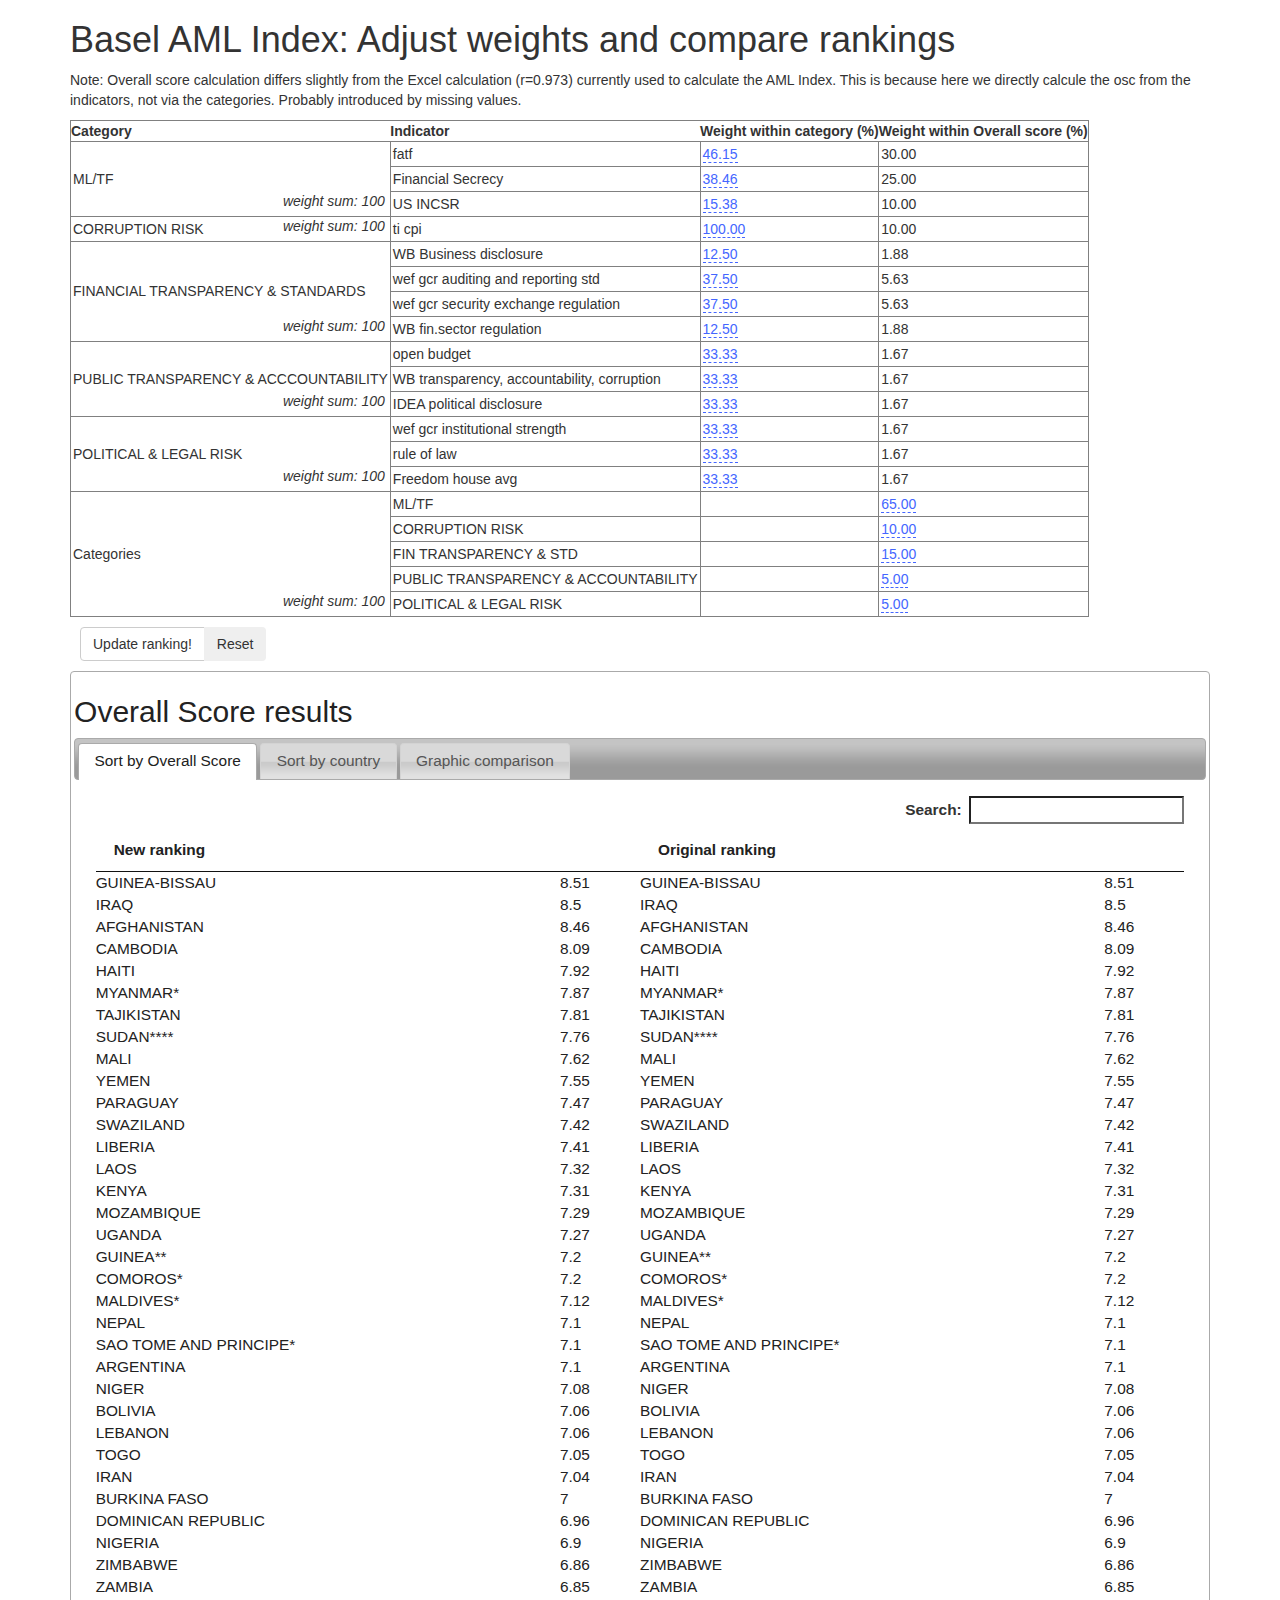
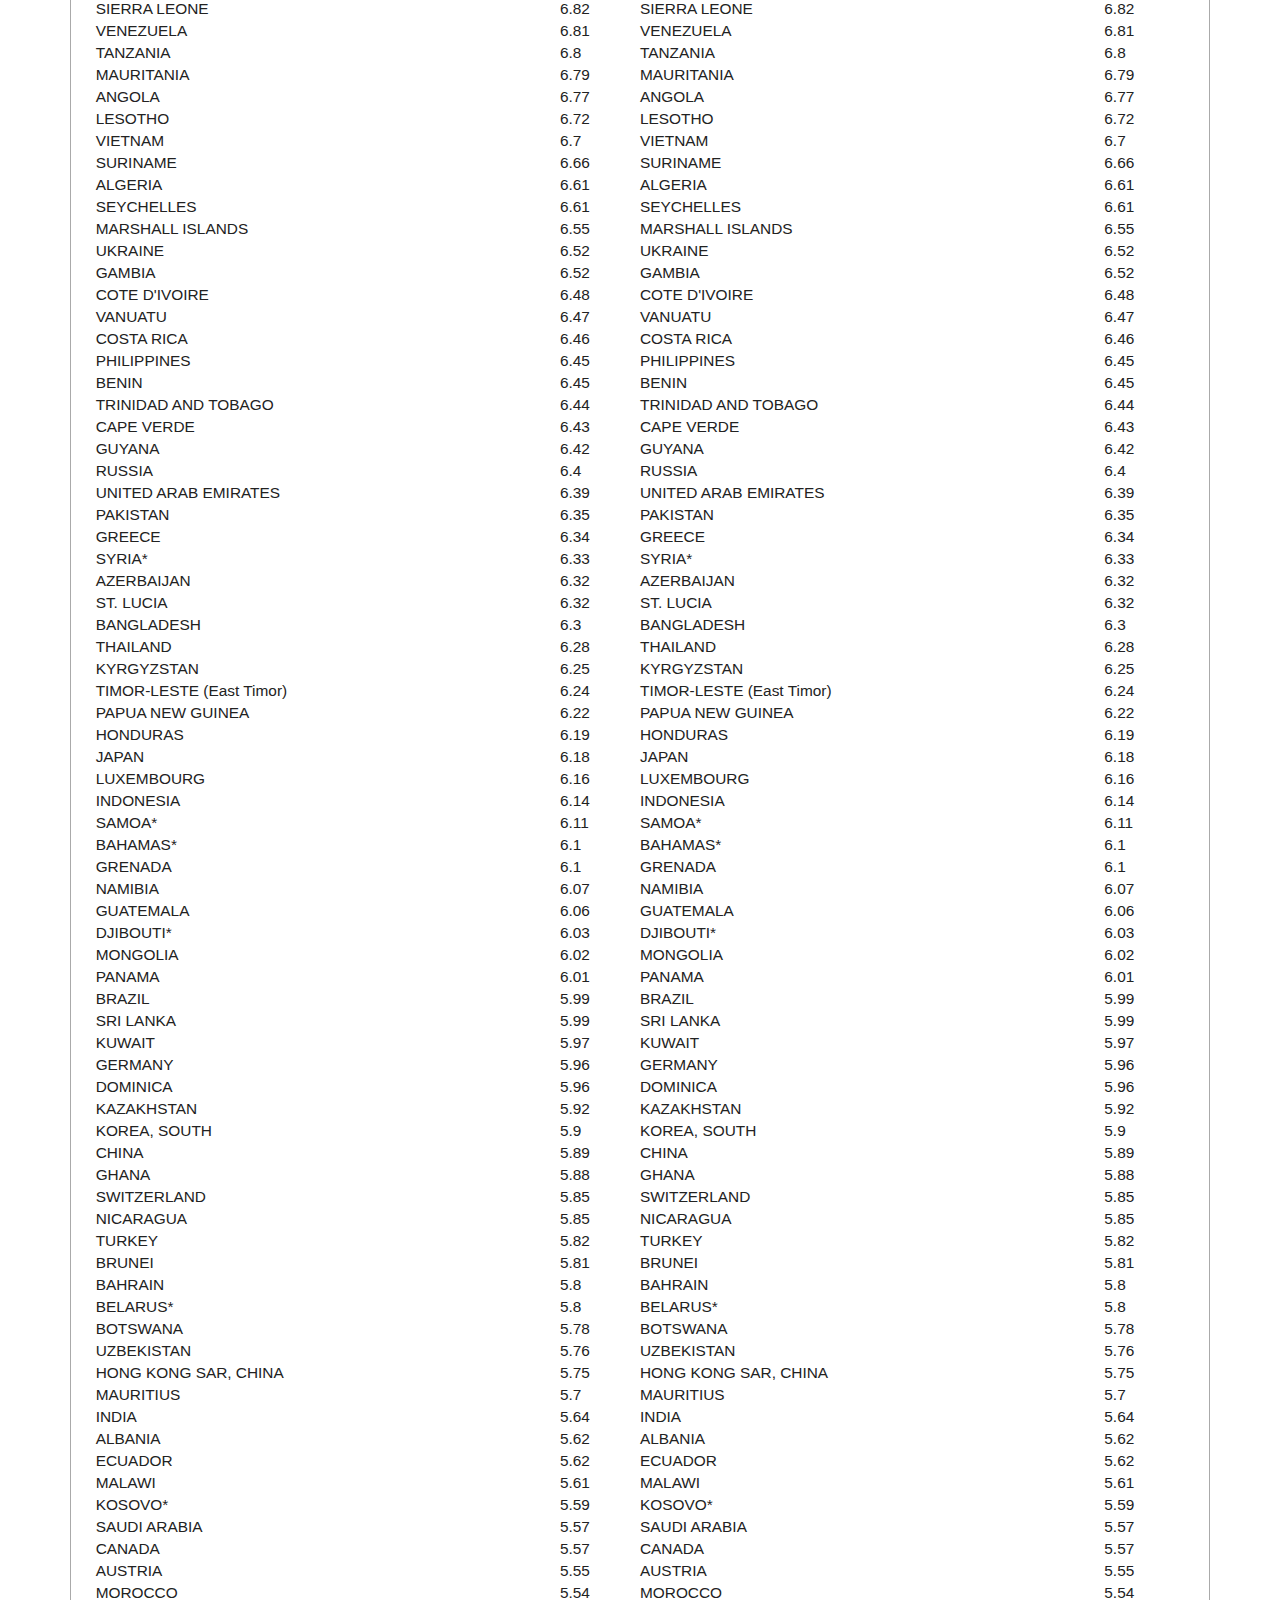
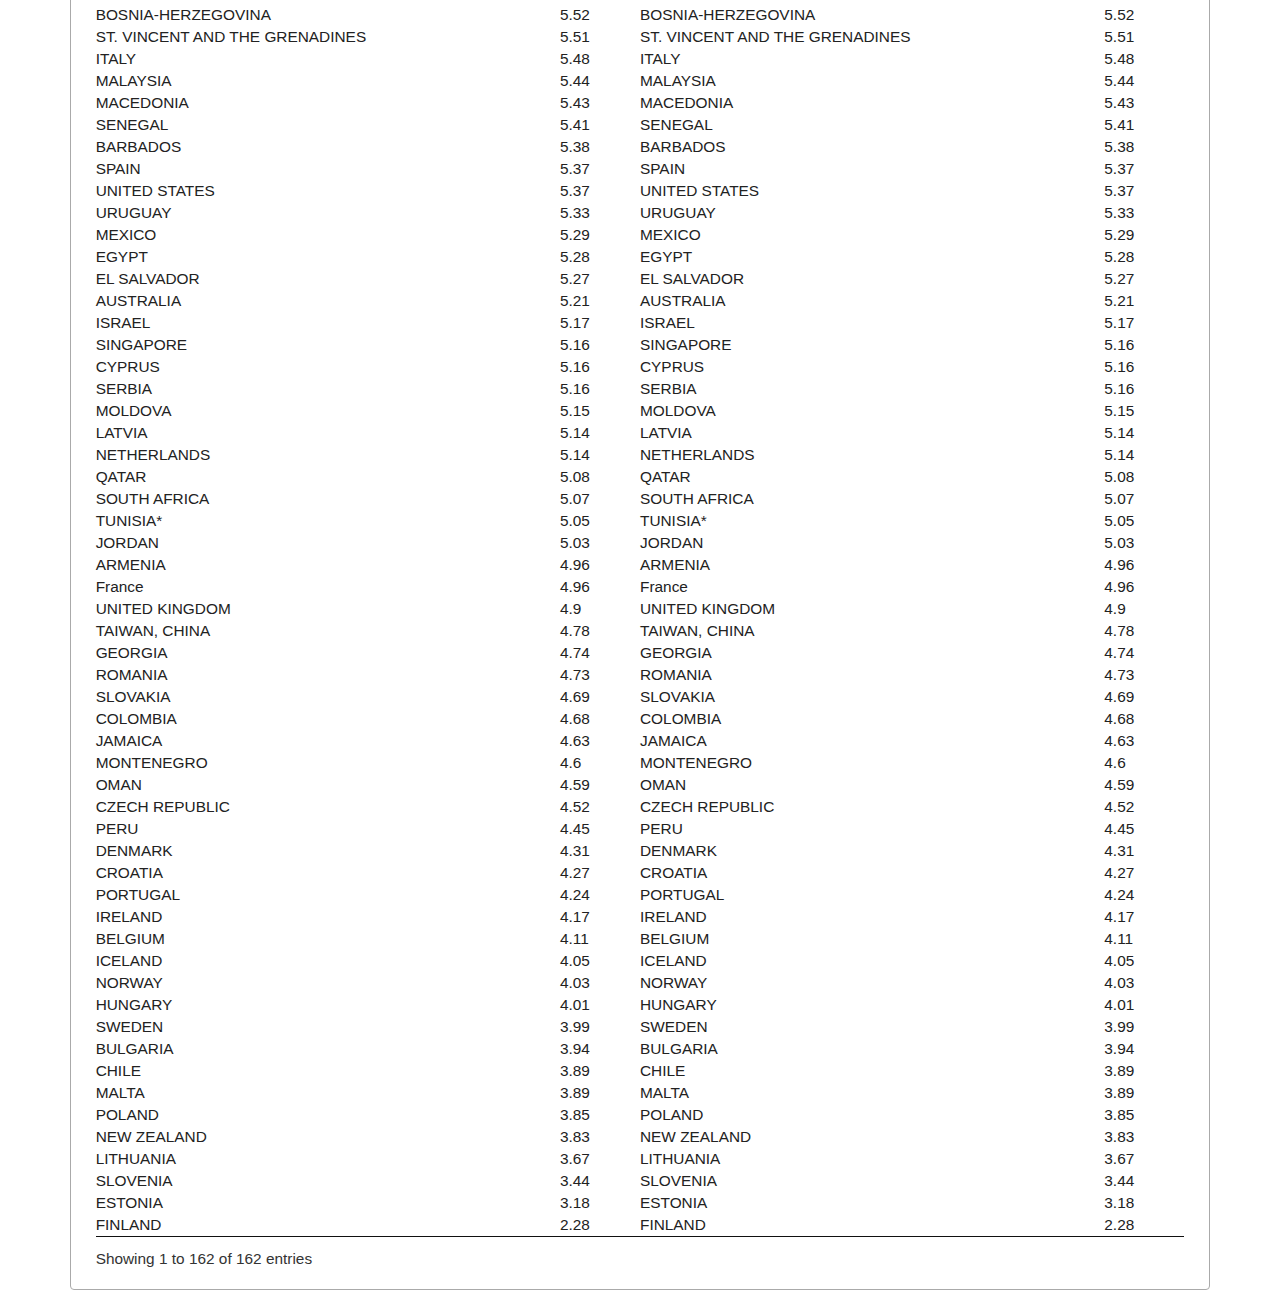
==== index.html @ 80d965f2 "weights sum is displayed for each categories and cat-total when moving weights" ====
<!DOCTYPE html>
<html lang="en">
<head>
  <meta charset="utf-8">
  <meta name="viewport" content="width=device-width, initial-scale=1">
  <title>D3 Test</title>

  <script type="text/javascript" src="bower_components/jquery/dist/jquery.js"></script>
  <script type="text/javascript" src="bower_components/jquery-ui/ui/jquery-ui.js"></script>
  <script type="text/javascript" src="bower_components/d3/d3.js"></script>
  <script type="text/javascript" src="bower_components/datatables/media/js/jquery.dataTables.js"></script>
  <script type="text/javascript" src="lib/mootools.js"></script>
  <script type="text/javascript" src="lib/BVTouchable.js"></script>
  <script type="text/javascript" src="lib/Tangle.js"></script>
  <script type="text/javascript" src="lib/TangleKit.js"></script>
  <script type="text/javascript" src="lib/sprintf.js"></script>
  <script type="text/javascript" src="data/aml-public.js"></script>
  <script type="text/javascript" src="weights.js"></script>

  <link type="text/css" href="bower_components/jquery-ui/themes/smoothness/jquery-ui.css" rel="stylesheet">
  <link type="text/css" href="bower_components/bootstrap/dist/css/bootstrap.css" rel="stylesheet">
  <link type="text/css" href="bower_components/datatables/media/css/jquery.dataTables.css" rel="stylesheet">
  <link type="text/css" href="css/TangleKit.css" rel="stylesheet">
  <link type="text/css" href="css/weights.css" rel="stylesheet">

</head>
<body>

<div class="container">
<h1>Basel AML Index: Adjust weights and compare rankings</h1>


  <p>Note: Overall score calculation differs slightly from the Excel calculation (r=0.973) currently used to
    calculate the AML Index. This is because here we directly calcule the osc from the indicators, not via
    the categories. Probably introduced by missing values.
  </p>

<table id="weights-ui">
  <tr>
    <th>Category</th>
    <th>Indicator</th>
    <th>Weight within category (%)</th>
    <th>Weight within Overall score (%)</th>
  </tr>
  <tr class="fatf">
    <td rowspan="3">ML/TF
      <span class="cat-weight-sum ML_TF"></span>
    </td>
    <td>fatf</td>
    <td class="cat-weight"><span class="TKAdjustableNumber" data-var="fatf" data-format="%.2f" data-min="0" data-max="100"></span></td>
    <td class="osc-weight"><span data-var="fatf_osc" data-format="%.2f" data-min="0" data-max="100"></span></td>
  </tr>
  <tr class="fin-secrecy">
    <td>Financial Secrecy</td>
    <td class="cat-weight"><span class="TKAdjustableNumber" data-var="fin_secrecy" data-format="%.2f" data-min="0" data-max="100"></span></td>
    <td class="osc-weight"><span data-var="fin_secrecy_osc" data-format="%.2f" data-min="0" data-max="100"></span></td>
  </tr>
  <tr class="us-incsr">
    <td>US INCSR</td>
    <td class="cat-weight"><span class="TKAdjustableNumber" data-var="us_incsr" data-format="%.2f" data-min="0" data-max="100"></span></td>
    <td class="osc-weight"><span data-var="us_incsr_osc" data-format="%.2f" data-min="0" data-max="100"></span></td>
  </tr>
  <tr class="ti-cpi">
    <td>CORRUPTION RISK
      <span class="cat-weight-sum CORRUPTION_RISK"></span>
    </td>
    <td>ti cpi</td>
    <td class="cat-weight"><span class="TKAdjustableNumber" data-var="ti_cpi" data-format="%.2f" data-min="0" data-max="100"></span></td>
    <td class="osc-weight"><span data-var="ti_cpi_osc" data-format="%.2f" data-min="0" data-max="100"></span></td>
  </tr>
  <tr class="business-disclosure">
    <td rowspan="4">FINANCIAL TRANSPARENCY & STANDARDS
      <span class="cat-weight-sum FIN_TRANSPAR_STD"></span>
    </td>
    <td>WB Business disclosure</td>
    <td class="cat-weight"><span class="TKAdjustableNumber" data-var="wb_business_disclosure" data-format="%.2f" data-min="0" data-max="100"></span></td>
    <td class="osc-weight"><span data-var="wb_business_disclosure_osc" data-format="%.2f" data-min="0" data-max="100"></span></td>
  </tr>
  <tr class="wef-gcr-auditing-and-reporting-std">
    <td>wef gcr auditing and reporting std</td>
    <td class="cat-weight"><span class="TKAdjustableNumber" data-var="wef_auditing_and_reporting_std" data-format="%.2f" data-min="0" data-max="100"></span></td>
    <td class="osc-weight"><span data-var="wef_auditing_and_reporting_std_osc" data-format="%.2f" data-min="0" data-max="100"></span></td>
  </tr>
  <tr class="wef-gcr-security-exchange-regul">
    <td>wef gcr security exchange regulation</td>
    <td class="cat-weight"><span class="TKAdjustableNumber" data-var="wef_security_exchange_reg" data-format="%.2f" data-min="0" data-max="100"></span></td>
    <td class="osc-weight"><span data-var="wef_security_exchange_reg_osc" data-format="%.2f" data-min="0" data-max="100"></span></td>
  </tr>
  <tr class="wb-fin-sector-regul">
    <td>WB fin.sector regulation</td>
    <td class="cat-weight"><span class="TKAdjustableNumber" data-var="wb_fin_sector_reg" data-format="%.2f" data-min="0" data-max="100"></span></td>
    <td class="osc-weight"><span data-var="wb_fin_sector_reg_osc" data-format="%.2f" data-min="0" data-max="100"></span></td>
  </tr>
  <tr class="open-budget">
    <td rowspan="3">PUBLIC TRANSPARENCY & ACCCOUNTABILITY
      <span class="cat-weight-sum PUBLIC_TRANSPAR_ACCOUNT"></span>
    </td>
    <td>open budget</td>
    <td class="cat-weight"><span class="TKAdjustableNumber" data-var="open_budget" data-format="%.2f" data-min="0" data-max="100"></span></td>
    <td class="osc-weight"><span data-var="open_budget_osc" data-format="%.2f" data-min="0" data-max="100"></span></td>
  </tr>
  <tr class="wb-transpar-account-corruption">
    <td>WB transparency, accountability, corruption</td>
    <td class="cat-weight"><span class="TKAdjustableNumber" data-var="wb_transpar_account_corruption" data-format="%.2f" data-min="0" data-max="100"></span></td>
    <td class="osc-weight"><span data-var="wb_transpar_account_corruption_osc" data-format="%.2f" data-min="0" data-max="100"></span></td>
  </tr>
  <tr class="idea-political-disclosure">
    <td>IDEA political disclosure</td>
    <td class="cat-weight"><span class="TKAdjustableNumber" data-var="idea_political_disclosure" data-format="%.2f" data-min="0" data-max="100"></span></td>
    <td class="osc-weight"><span data-var="idea_political_disclosure_osc" data-format="%.2f" data-min="0" data-max="100"></span></td>
  </tr>
  <tr class="wef-gcr-instit-strength">
    <td rowspan="3">POLITICAL & LEGAL RISK
      <span class="cat-weight-sum POLITICAL_LEGAL_RISK"></span>
    </td>
    <td>wef gcr institutional strength</td>
    <td class="cat-weight"><span class="TKAdjustableNumber" data-var="wef_instit_strength" data-format="%.2f" data-min="0" data-max="100"></span></td>
    <td class="osc-weight"><span data-var="wef_instit_strength_osc" data-format="%.2f" data-min="0" data-max="100"></span></td>
  </tr>
  <tr class="rule-of-law">
    <td>rule of law</td>
    <td class="cat-weight"><span class="TKAdjustableNumber" data-var="rule_of_law" data-format="%.2f" data-min="0" data-max="100"></span></td>
    <td class="osc-weight"><span data-var="rule_of_law_osc" data-format="%.2f" data-min="0" data-max="100"></span></td>
  </tr>
  <tr class="freedom-house">
    <td>Freedom house avg</td>
    <td class="cat-weight"><span class="TKAdjustableNumber" data-var="freedom_house" data-format="%.2f" data-min="0" data-max="100"></span></td>
    <td class="osc-weight"><span data-var="freedom_house_osc" data-format="%.2f" data-min="0" data-max="100"></span></td>
  </tr>
  <tr class="ml-tf category">
    <td rowspan="5">Categories
      <span class="cat-weight-sum osc"></span>
    </td>
    <td>ML/TF</td>
    <td class="cat-weight"></td>
    <td class="osc-weight"><span class="TKAdjustableNumber" data-var="ML_TF" data-format="%.2f" data-min="0" data-max="100"></span></td>
  </tr>
  <tr class="corruption-risk category">
    <td>CORRUPTION RISK</td>
    <td class="cat-weight"></td>
    <td class="osc-weight"><span class="TKAdjustableNumber" data-var="CORRUPTION_RISK" data-format="%.2f" data-min="0" data-max="100"></span></td>
  </tr>
  <tr class="fin-transpar-std category">
    <td>FIN TRANSPARENCY & STD</td>
    <td class="cat-weight"></td>
    <td class="osc-weight"><span class="TKAdjustableNumber" data-var="FIN_TRANSPAR_STD" data-format="%.2f" data-min="0" data-max="100"></span></td>
  </tr>
  <tr class="public-transpar-account category">
    <td>PUBLIC TRANSPARENCY & ACCOUNTABILITY</td>
    <td class="cat-weight"></td>
    <td class="osc-weight"><span class="TKAdjustableNumber" data-var="PUBLIC_TRANSPAR_ACCOUNT" data-format="%.2f" data-min="0" data-max="100"></span></td>
  </tr>
  <tr class="political-legal-risk category">
    <td>POLITICAL & LEGAL RISK</td>
    <td class="cat-weight"></td>
    <td class="osc-weight"><span class="TKAdjustableNumber" data-var="POLITICAL_LEGAL_RISK" data-format="%.2f" data-min="0" data-max="100"></span></td>
  </tr>
</table>

<div class="btn-group">
  <button type="button" class="btn btn-default" id="update_ranking">Update ranking!</button>
  <button type="button" class="btn" id="reset">Reset</button>
</div>


<div id="display">
  <h2>Overall Score results</h2>
  <ul>
    <li><a href="#ranking_osc">Sort by Overall Score</a></li>
    <li><a href="#ranking_country">Sort by country</a></li>
    <li><a href="#comparison">Graphic comparison</a></li>
  </ul>
  <div id="ranking_osc">
    <table>
      <thead>
      <tr><th>New ranking</th><th></th><th>Original ranking</th><th></th></tr>
      </thead>
      <tbody></tbody>
    </table>
  </div>
  <div id="ranking_country">
    <table>
      <thead>
        <tr><th>New overall scores</th><th></th><th>Original overall scores</th><th></th></tr>
      </thead>
      <tbody></tbody>
    </table>
  </div>
  <div id="comparison">
    <div id="scatter">
    </div>
  </div>
</div>

</div>
</body>
</html>
---- css/TangleKit.css ----
/*
 *  TangleKit.css
 *  Tangle 0.1.0
 *
 *  Created by Bret Victor on 6/10/11.
 *  (c) 2011 Bret Victor.  MIT open-source license.
 *
 */


/* cursor */

.TKCursorDragHorizontal {
	cursor: pointer;
	cursor: move;
	cursor: col-resize;
}


/* TKToggle */

.TKToggle {
	color: #46f;
	border-bottom: 1px dashed #46f;
	cursor: pointer;
}


/* TKAdjustableNumber */

.TKAdjustableNumber {
	position:relative;
	color: #46f;
	border-bottom: 1px dashed #46f;
}

.TKAdjustableNumberHover {
}

.TKAdjustableNumberDown {
	color: #00c;
	border-bottom: 1px dashed #00c;
}

.TKAdjustableNumberHelp {
	position:absolute;
	color: #00f;
	font: 9px "Helvetica-Neue", "Arial", sans-serif;
}
---- css/weights.css ----
table#weights-ui {
    border: 1px solid grey;
}
table#weights-ui td {
    position: relative;
    border: 1px solid grey;
    padding: 2px;
}

.not-100 {
    background-color: orange;
}

table#weights-ui .cat-weight-sum {
    position: absolute;
    bottom: 0;
    right: 0;
    margin: 5px;
    font-style: italic;
}

.btn-group {
    margin: 10px;
}

#display table td {
    padding: 0 20px 0 0;
}
#display table th {
    padding-bottom: 10px;
}

/* ----------- scatter plot --------- */

.axis path,
.axis line {
    fill: none;
    stroke: black;
    shape-rendering: crispEdges;
}

.axis text {
    font-family: sans-serif;
    font-size: 11px;
}
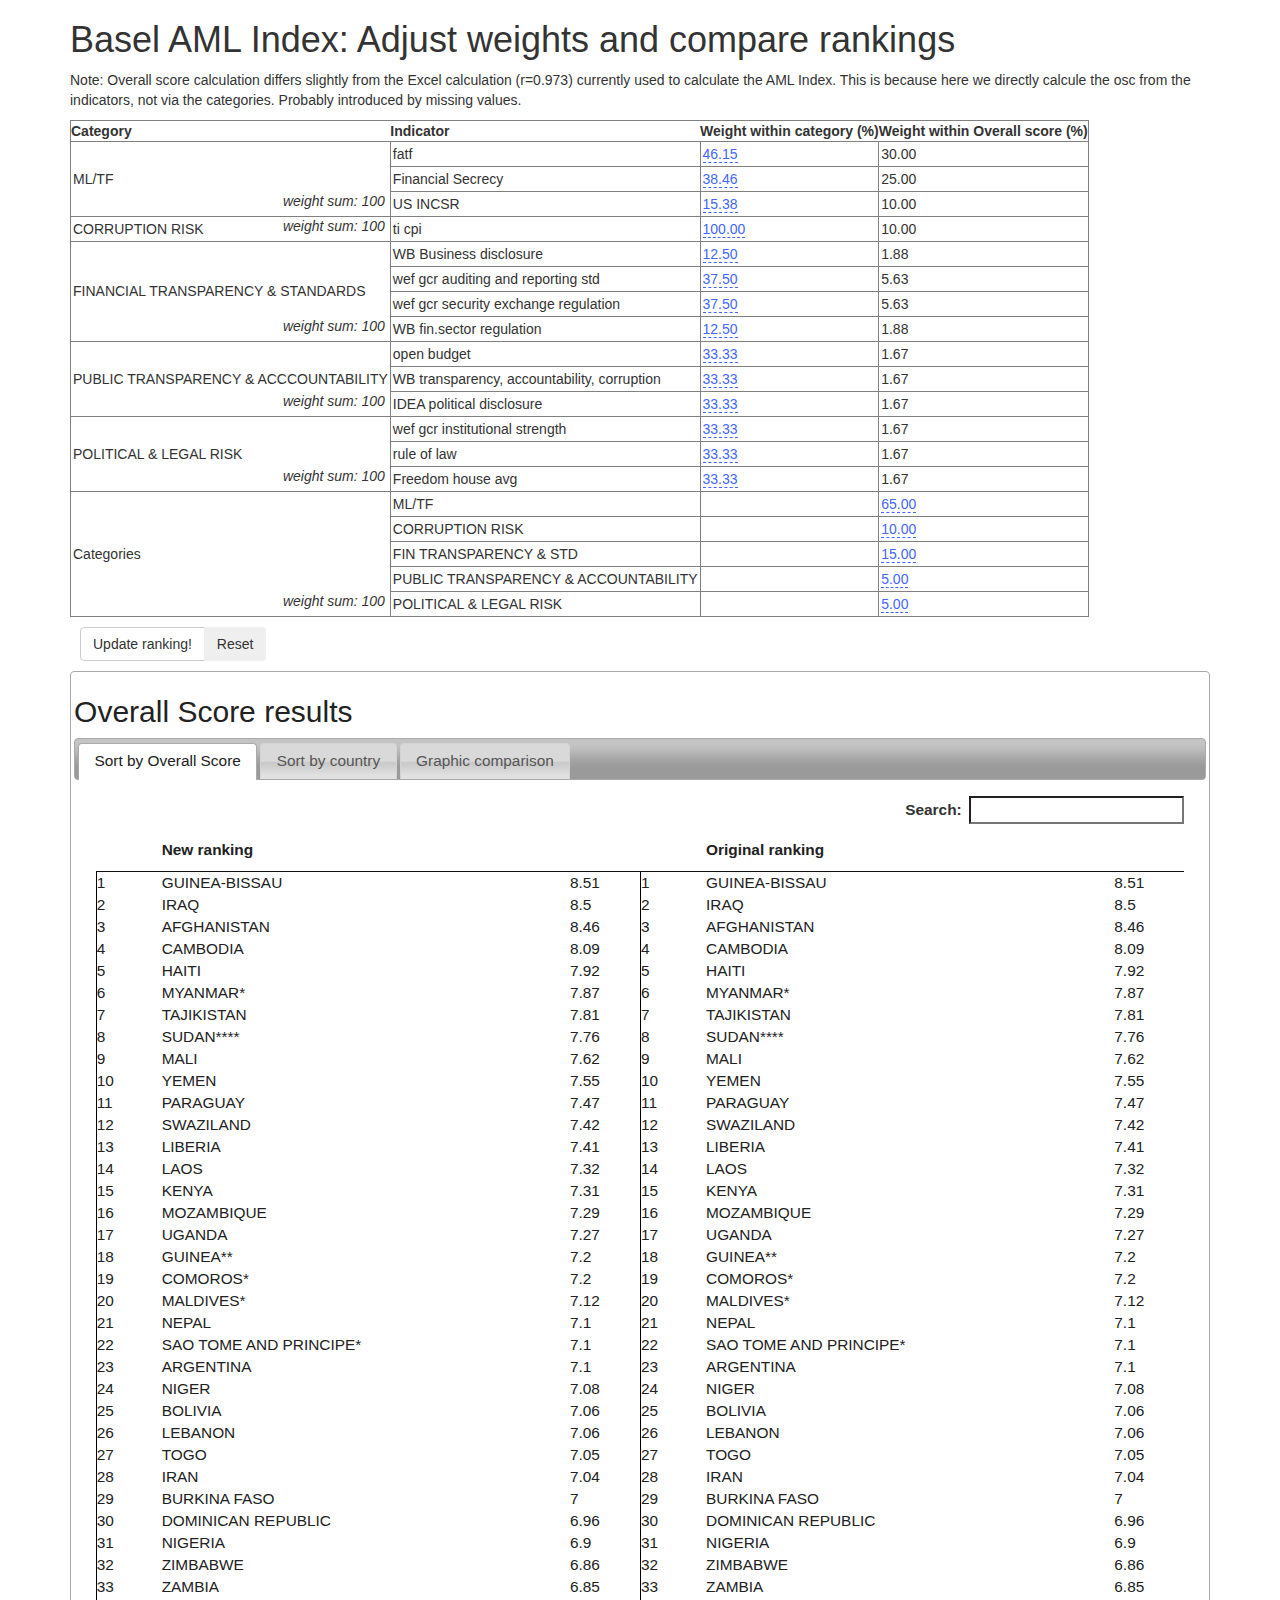
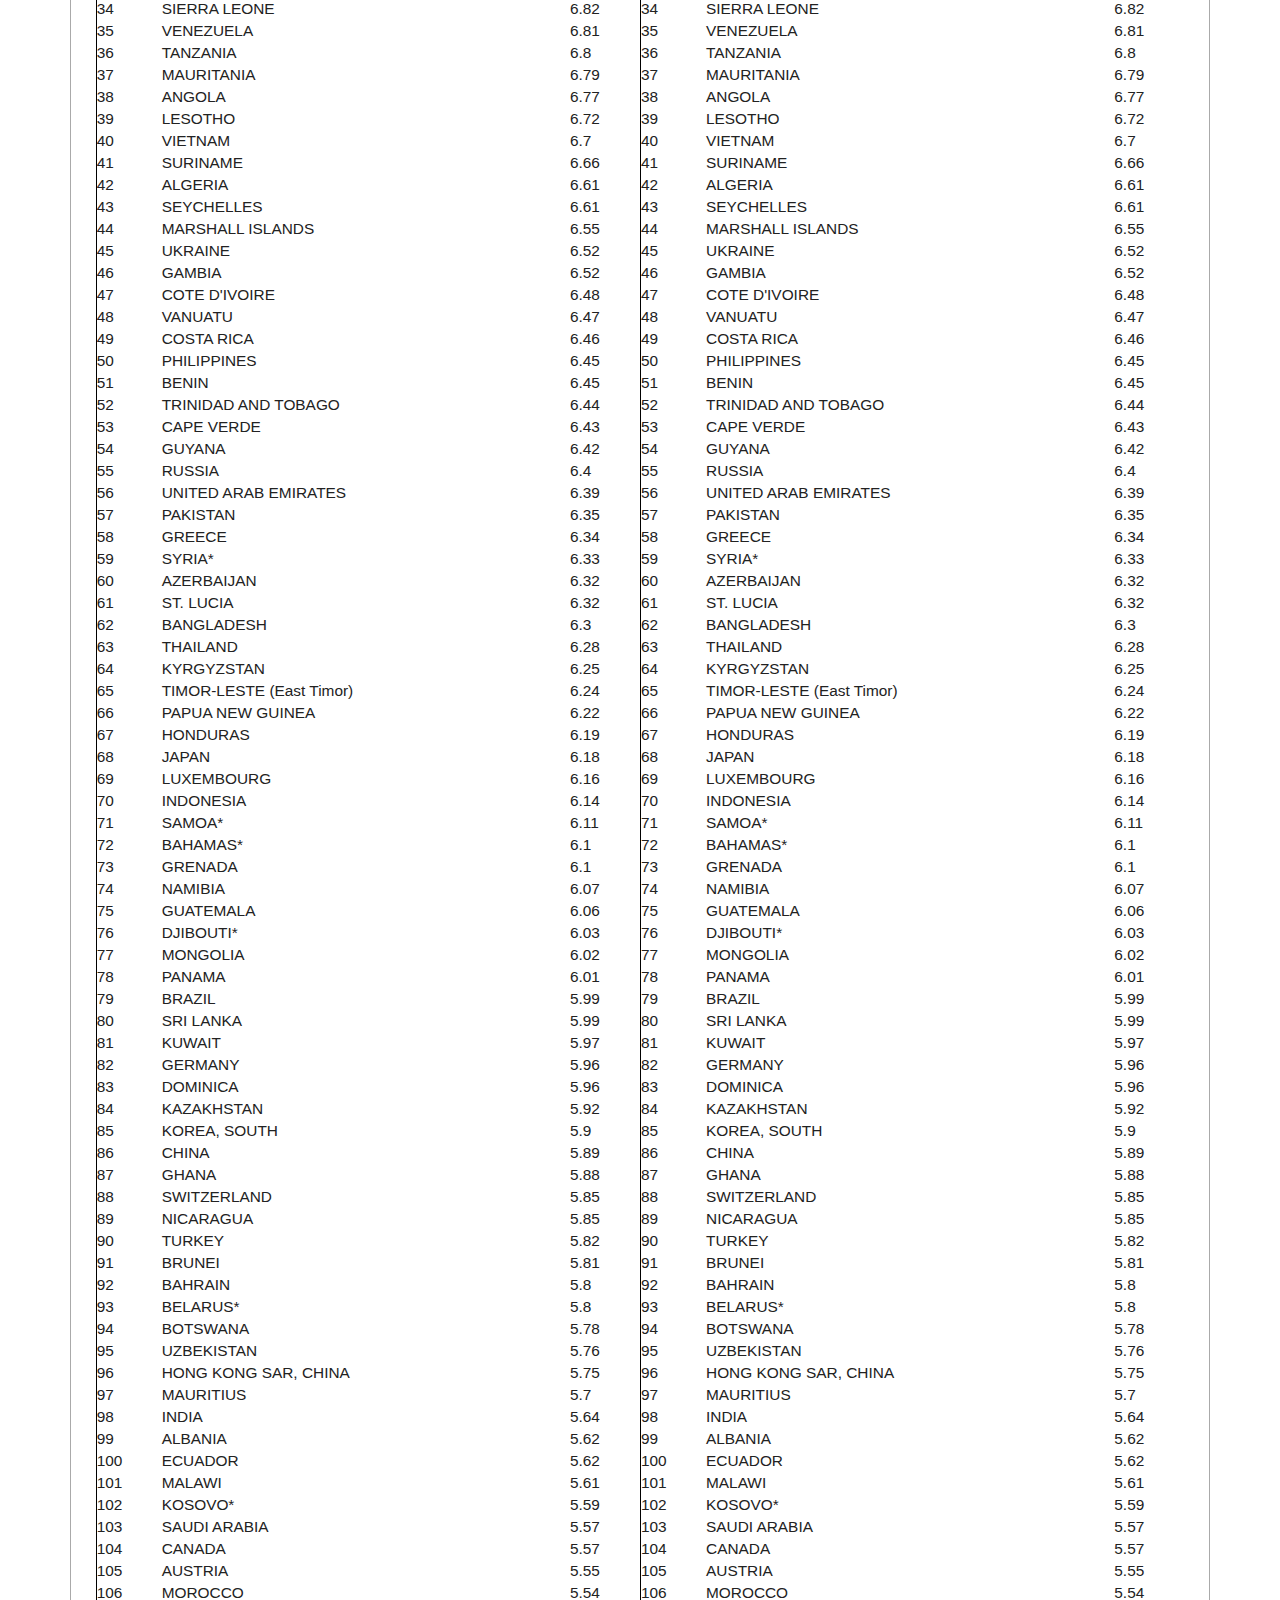
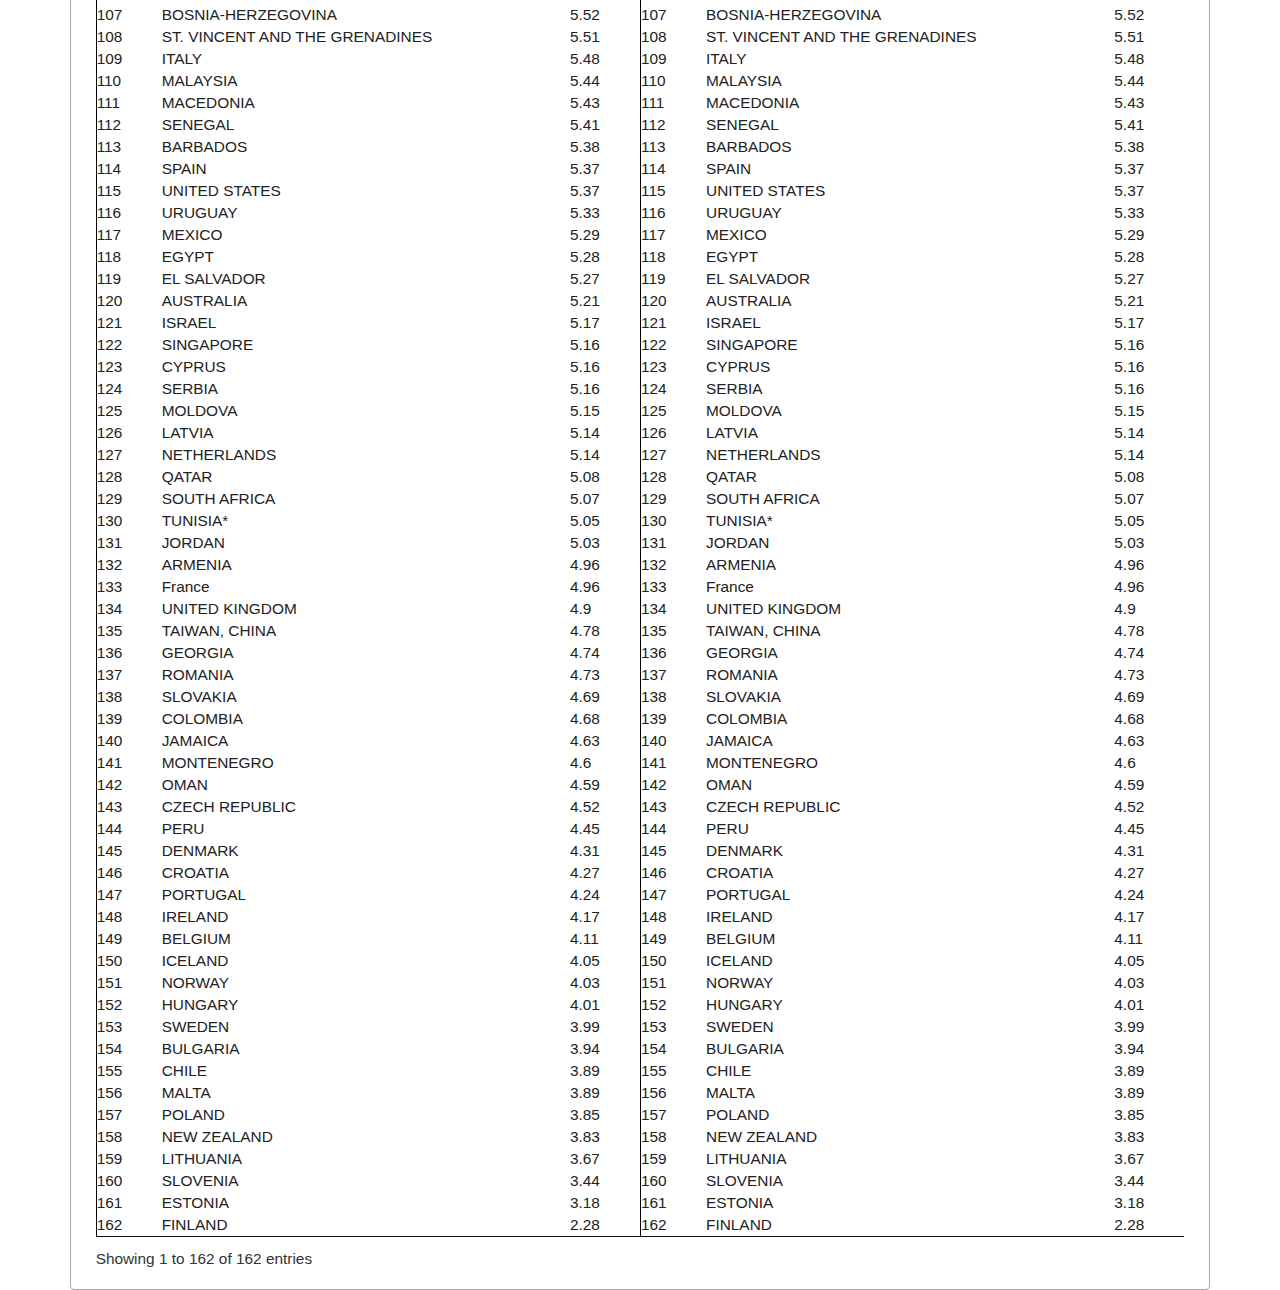
==== commit 2f56fc7b: "added ranks, but ranking tables aren't displayed correctly because of datatable cache isn't invalida" ====
--- a/index.html
+++ b/index.html
@@ -14,7 +14,6 @@
   <script type="text/javascript" src="lib/Tangle.js"></script>
   <script type="text/javascript" src="lib/TangleKit.js"></script>
   <script type="text/javascript" src="lib/sprintf.js"></script>
-  <script type="text/javascript" src="data/aml-public.js"></script>
   <script type="text/javascript" src="weights.js"></script>
 
   <link type="text/css" href="bower_components/jquery-ui/themes/smoothness/jquery-ui.css" rel="stylesheet">
@@ -173,7 +172,14 @@
   <div id="ranking_osc">
     <table>
       <thead>
-      <tr><th>New ranking</th><th></th><th>Original ranking</th><th></th></tr>
+      <tr>
+        <th class="rank"></th>
+        <th>New ranking</th>
+        <th></th>
+        <th class="rank"></th>
+        <th>Original ranking</th>
+        <th></th>
+      </tr>
       </thead>
       <tbody></tbody>
     </table>
@@ -181,7 +187,14 @@
   <div id="ranking_country">
     <table>
       <thead>
-        <tr><th>New overall scores</th><th></th><th>Original overall scores</th><th></th></tr>
+        <tr>
+          <th class="rank"></th>
+          <th>New overall scores</th>
+          <th></th>
+          <th class="rank"></th>
+          <th>Original overall scores</th>
+          <th></th>
+        </tr>
       </thead>
       <tbody></tbody>
     </table>
--- a/css/weights.css
+++ b/css/weights.css
@@ -26,7 +26,11 @@
 #display table td {
     padding: 0 20px 0 0;
 }
+#display table td.rank {
+    border-left: 1px solid black;
+}
 #display table th {
+    padding-left: 0;
     padding-bottom: 10px;
 }
 
@@ -42,4 +46,10 @@
 .axis text {
     font-family: sans-serif;
     font-size: 11px;
+}
+
+text:hover {
+    fill: orange;
+    font-weight: bold;
+    font-size: 20px;
 }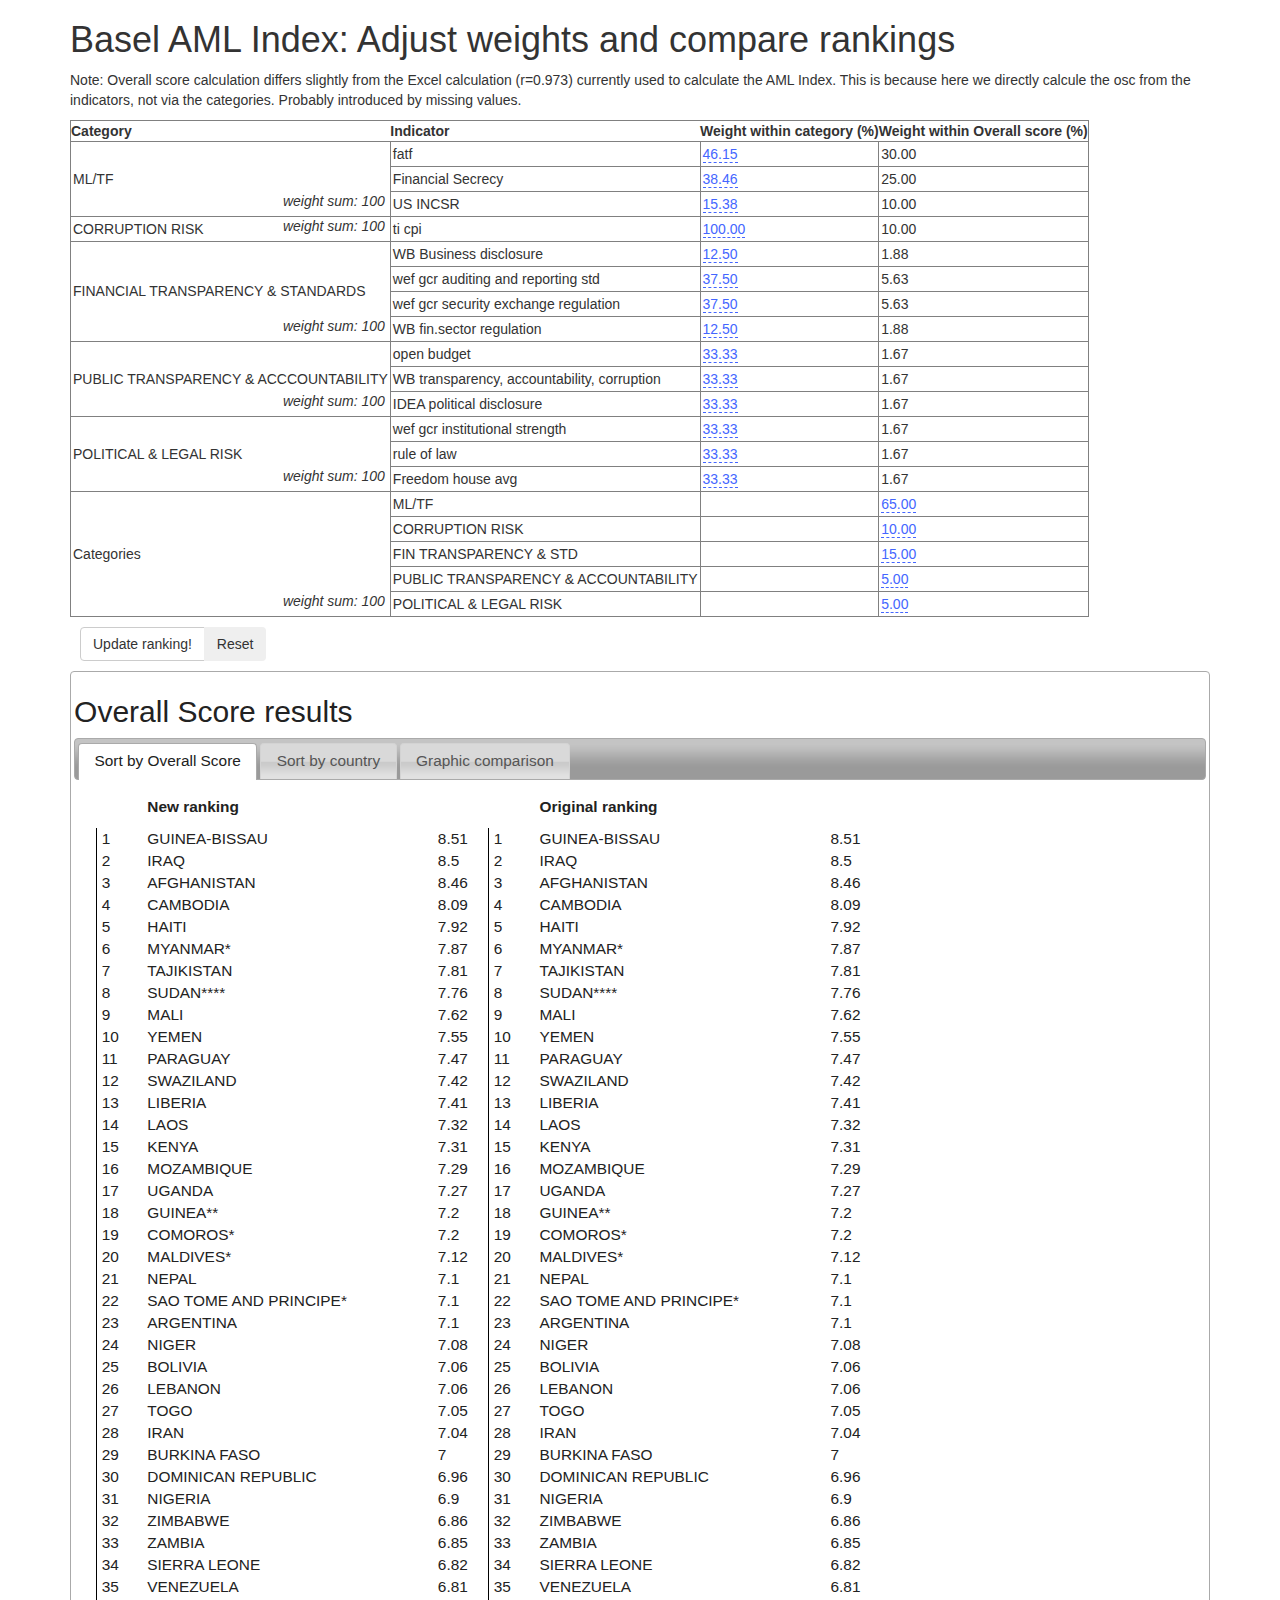
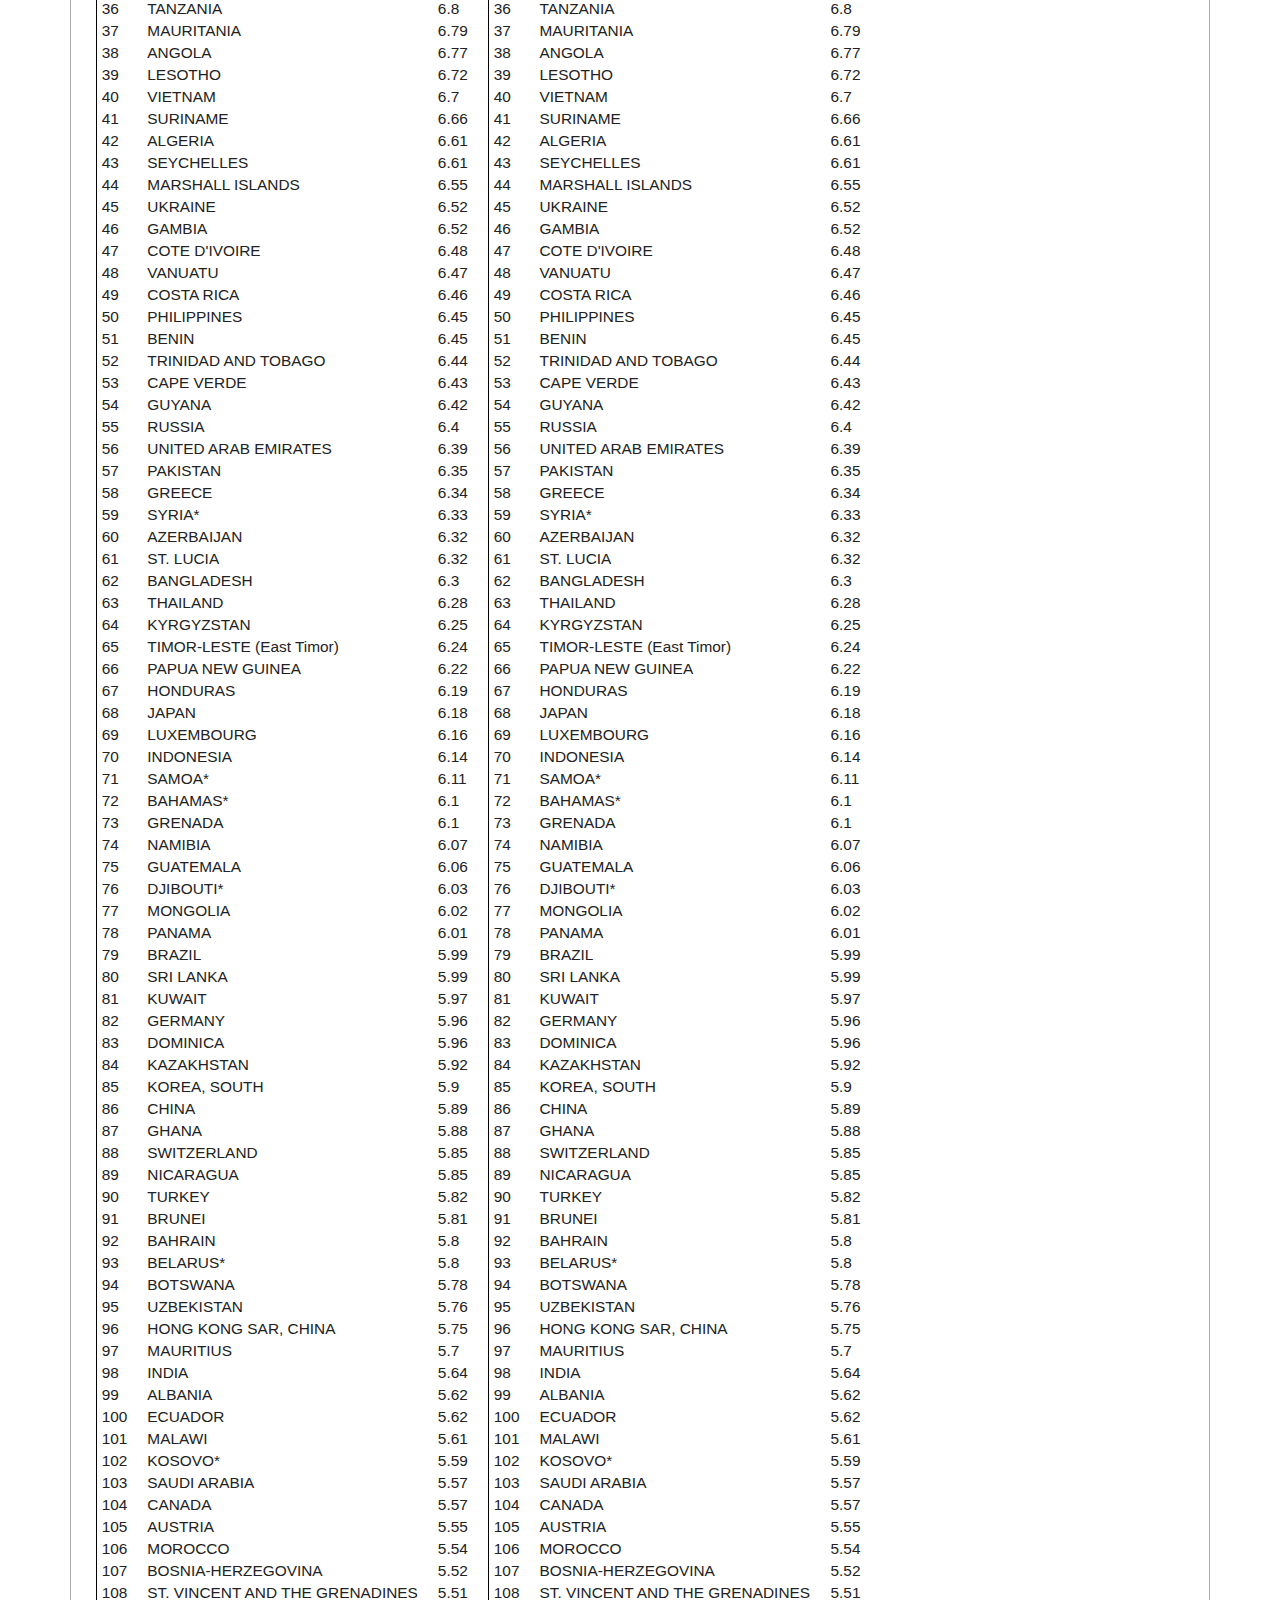
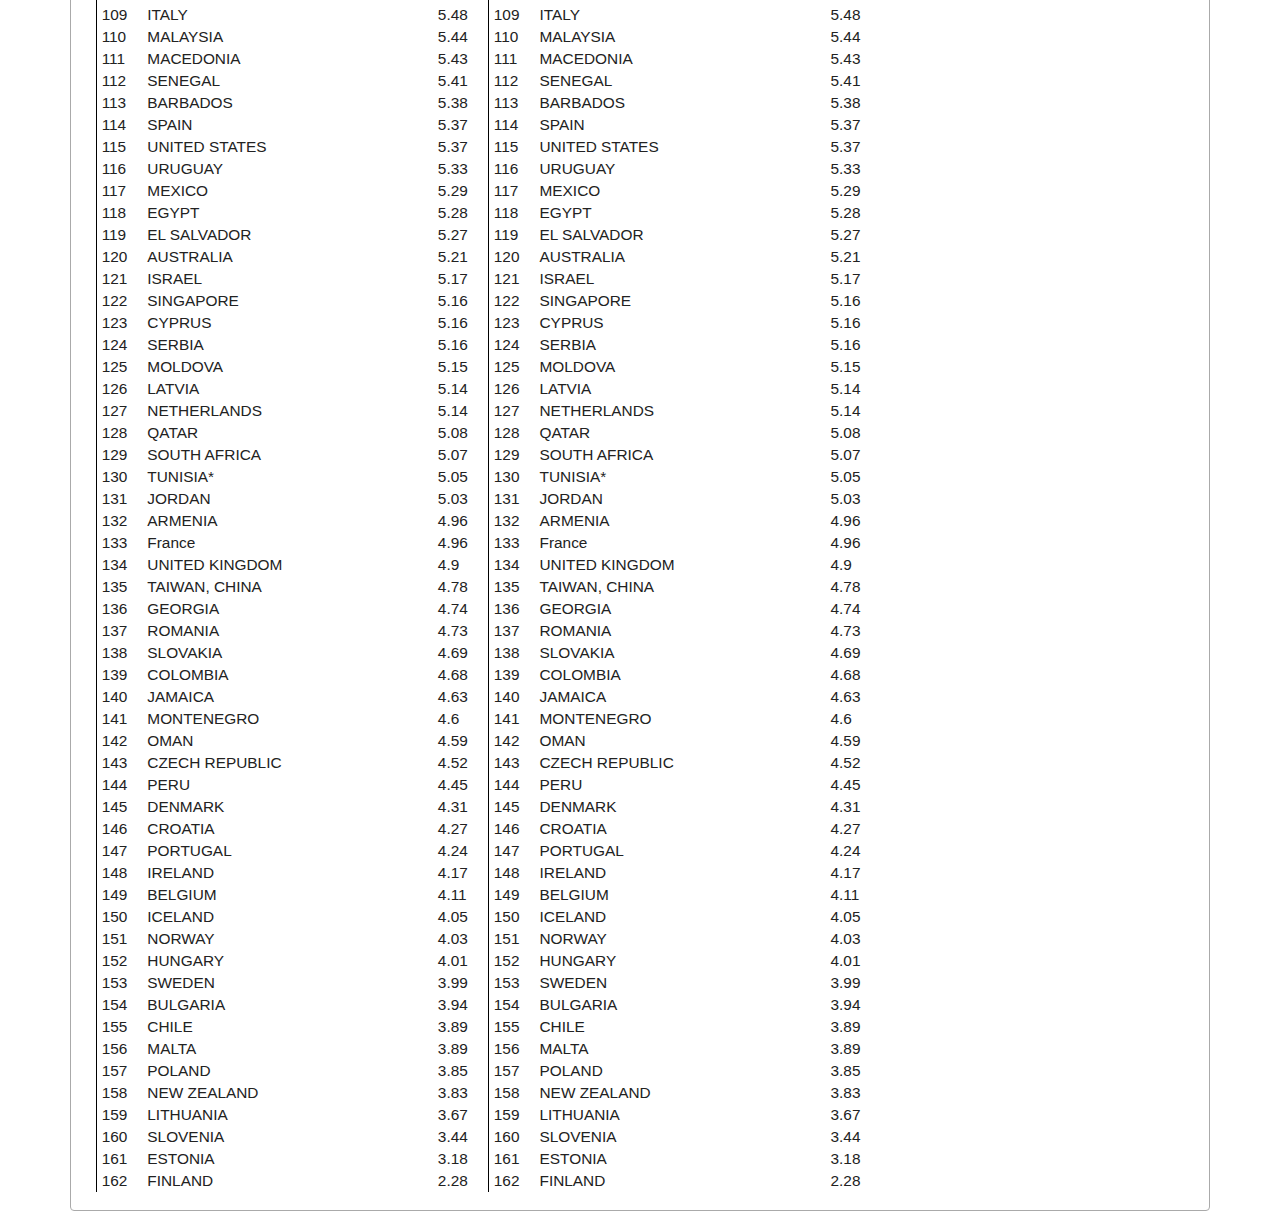
==== commit 32879a2f: "removed dataTable, now no life search, but ranking" ====
--- a/index.html
+++ b/index.html
@@ -8,7 +8,6 @@
   <script type="text/javascript" src="bower_components/jquery/dist/jquery.js"></script>
   <script type="text/javascript" src="bower_components/jquery-ui/ui/jquery-ui.js"></script>
   <script type="text/javascript" src="bower_components/d3/d3.js"></script>
-  <script type="text/javascript" src="bower_components/datatables/media/js/jquery.dataTables.js"></script>
   <script type="text/javascript" src="lib/mootools.js"></script>
   <script type="text/javascript" src="lib/BVTouchable.js"></script>
   <script type="text/javascript" src="lib/Tangle.js"></script>
--- a/css/weights.css
+++ b/css/weights.css
@@ -28,6 +28,7 @@
 }
 #display table td.rank {
     border-left: 1px solid black;
+    padding-left: 5px;
 }
 #display table th {
     padding-left: 0;
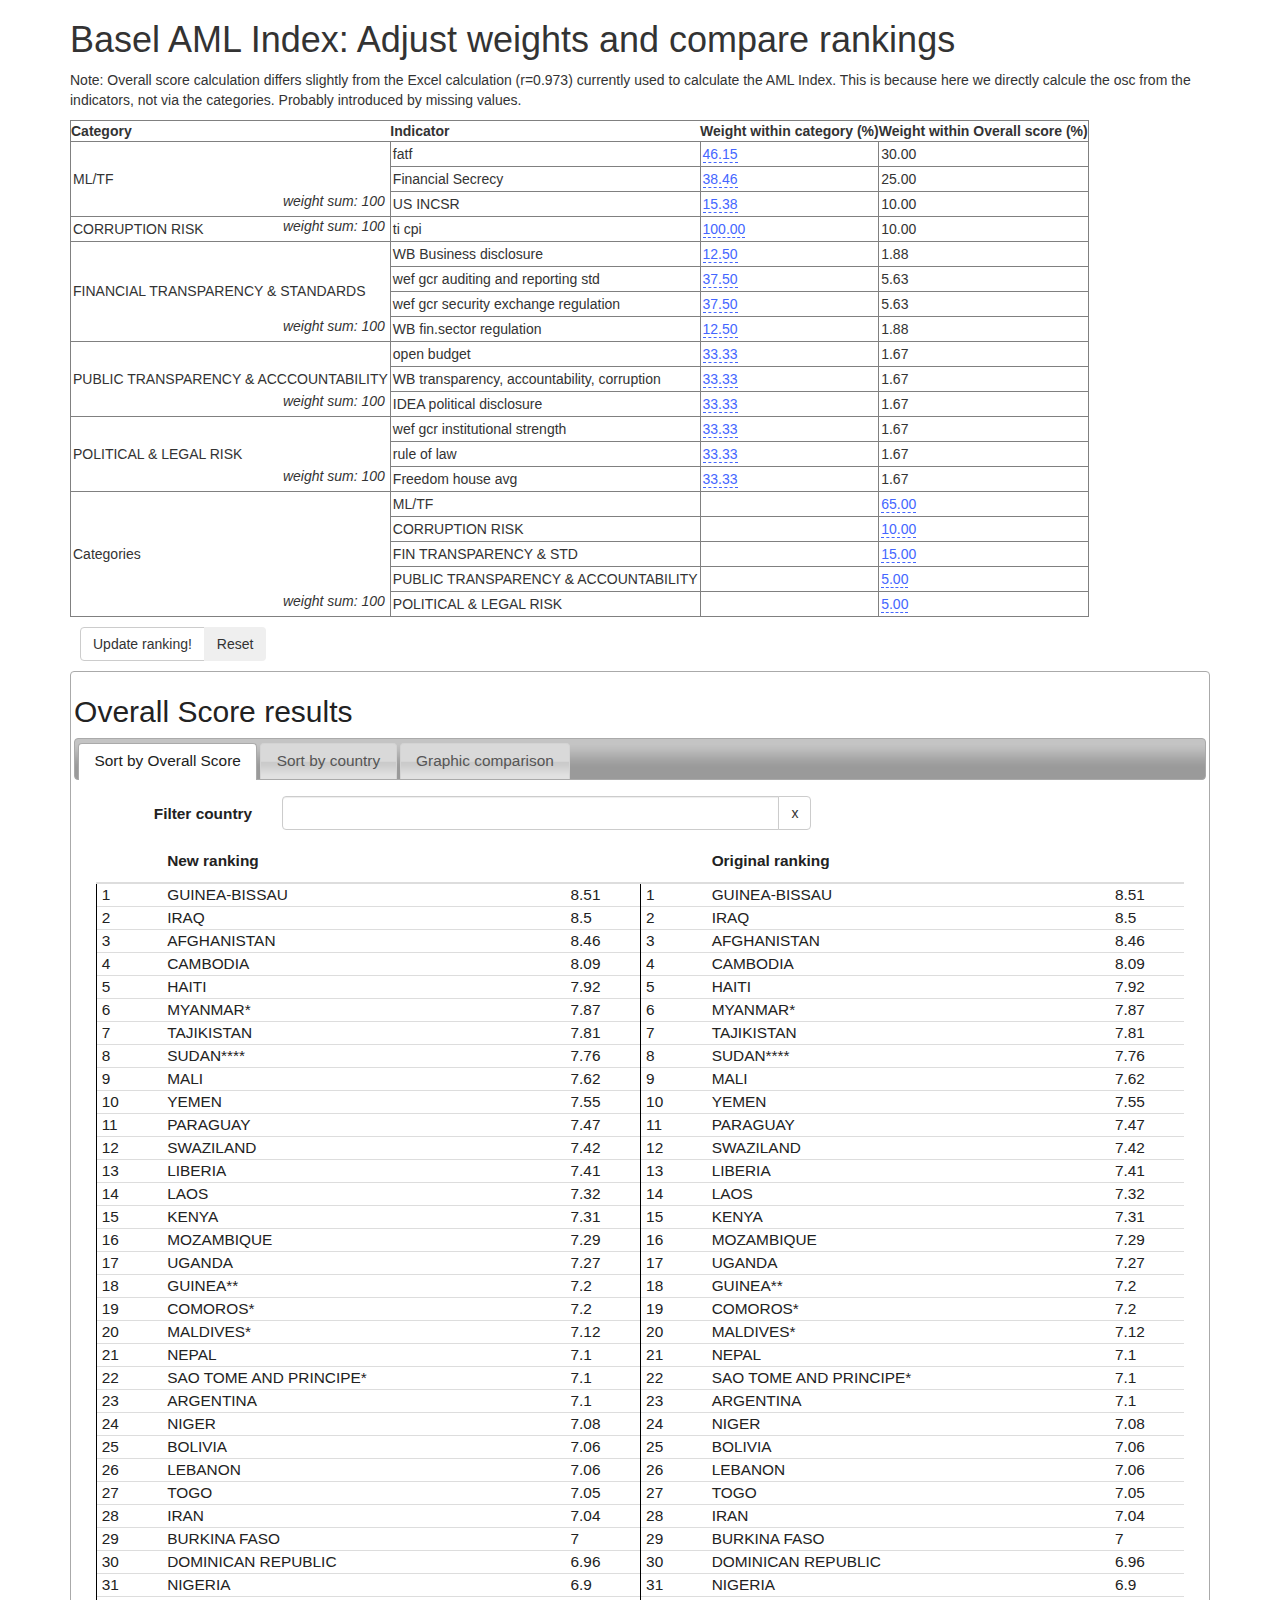
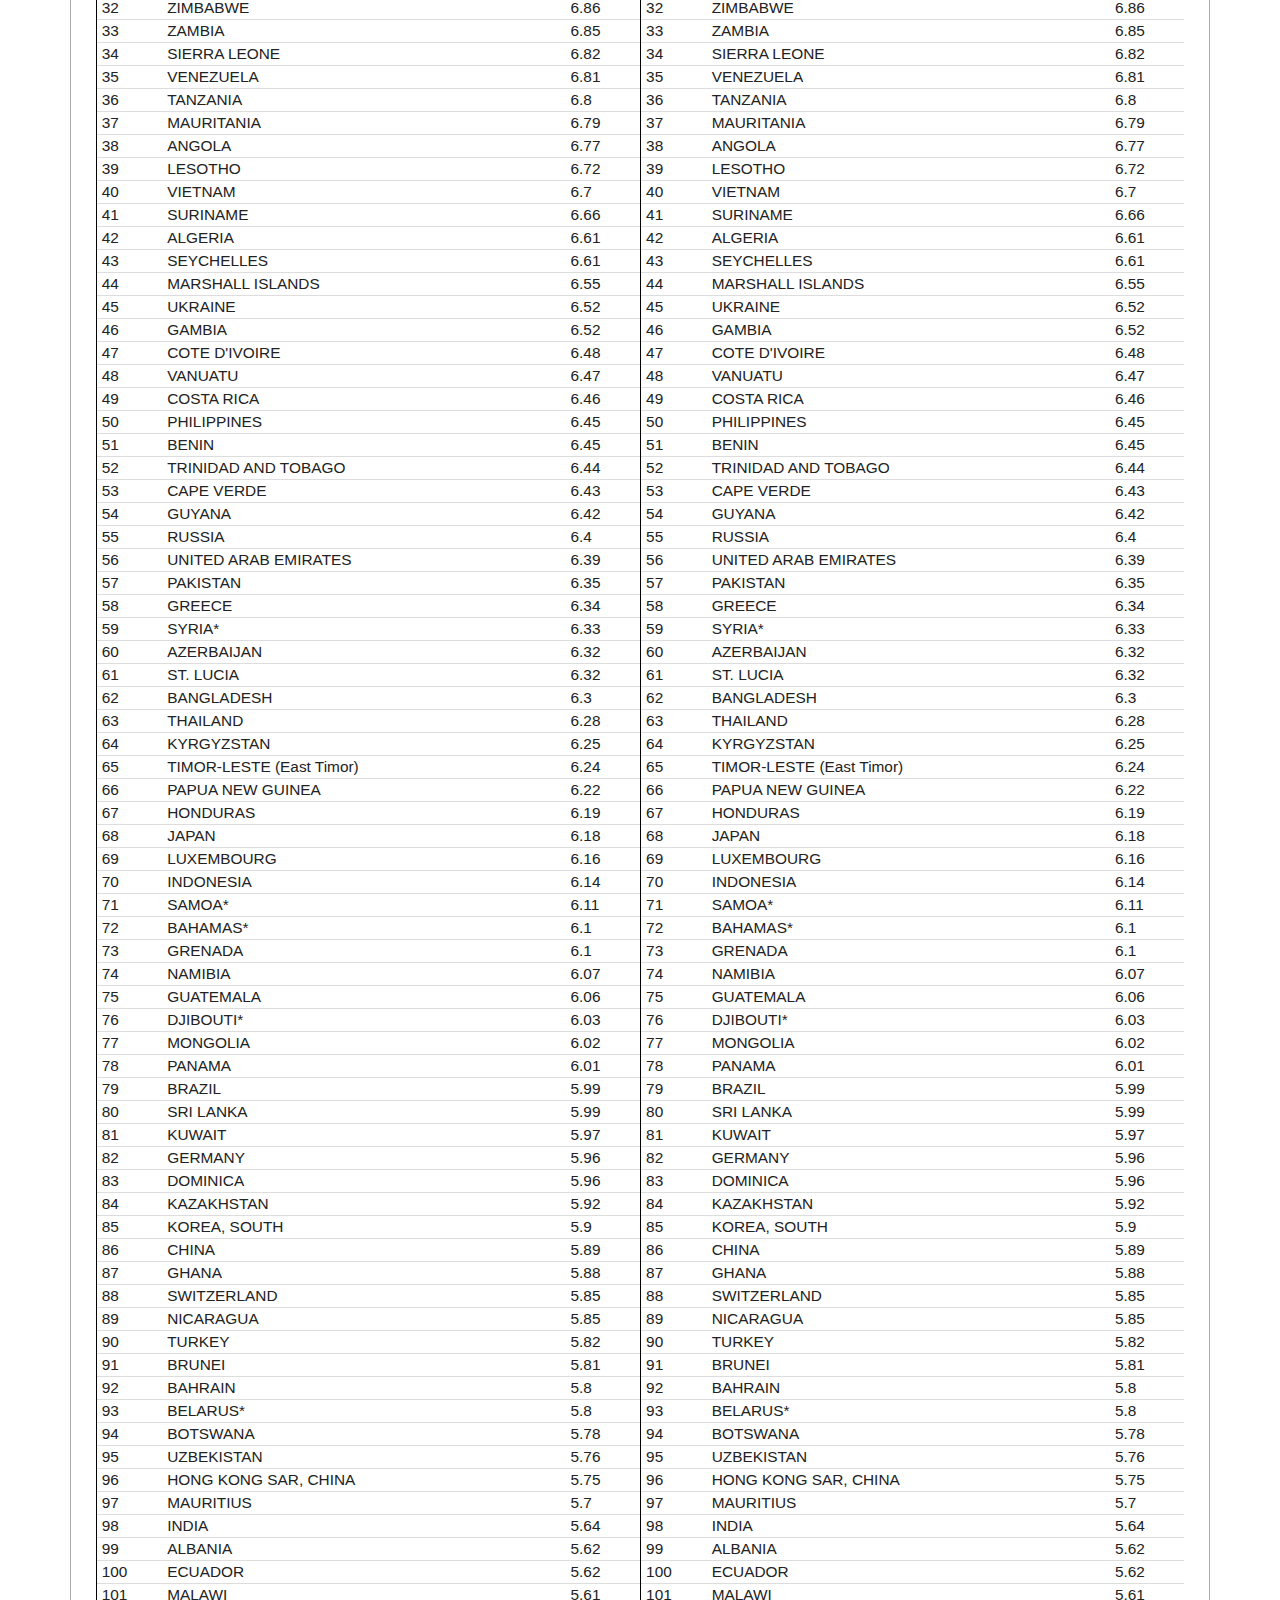
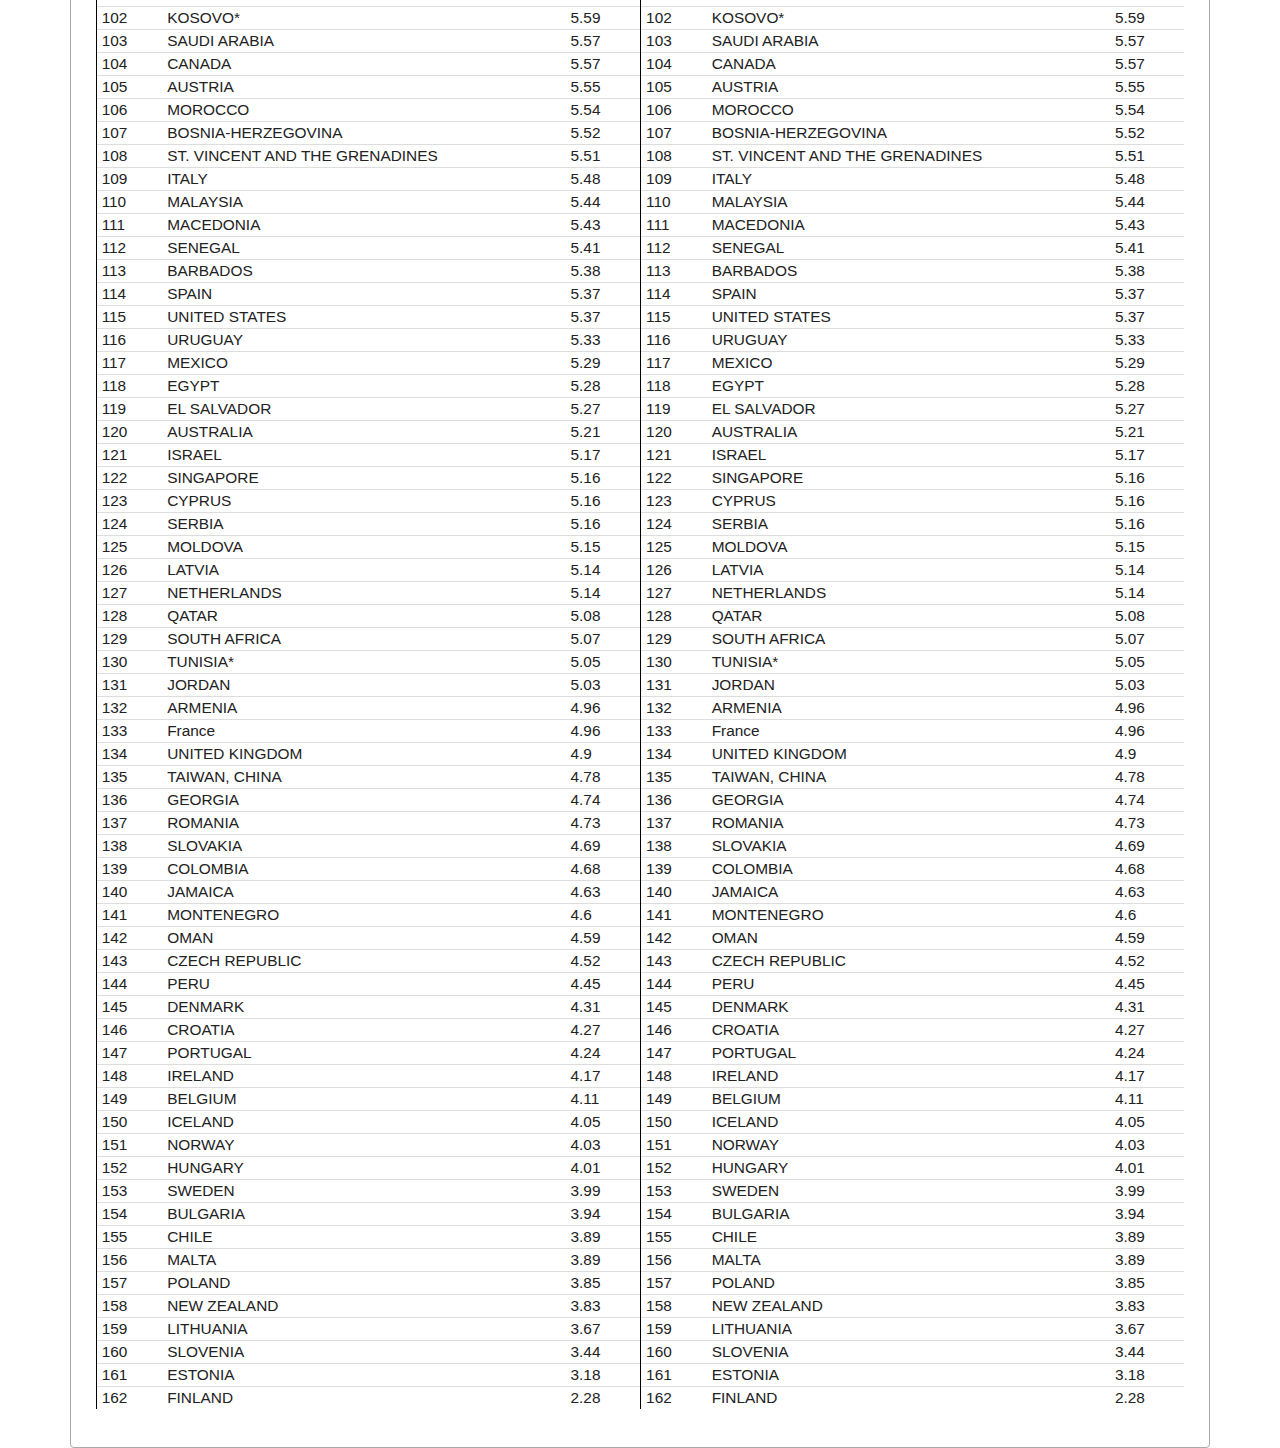
==== commit ada88dd0: "added js country filter for result table, styled w/ bootstrap" ====
--- a/index.html
+++ b/index.html
@@ -17,7 +17,6 @@
 
   <link type="text/css" href="bower_components/jquery-ui/themes/smoothness/jquery-ui.css" rel="stylesheet">
   <link type="text/css" href="bower_components/bootstrap/dist/css/bootstrap.css" rel="stylesheet">
-  <link type="text/css" href="bower_components/datatables/media/css/jquery.dataTables.css" rel="stylesheet">
   <link type="text/css" href="css/TangleKit.css" rel="stylesheet">
   <link type="text/css" href="css/weights.css" rel="stylesheet">
 
@@ -169,7 +168,22 @@
     <li><a href="#comparison">Graphic comparison</a></li>
   </ul>
   <div id="ranking_osc">
-    <table>
+
+    <form class="form-horizontal">
+      <div class="form-group">
+        <label for="search-osc" class="col-sm-2 control-label">Filter country</label>
+        <div class="col-sm-6">
+          <div class="input-group">
+            <input type="text" class="form-control search" id="search-osc">
+          <span class="input-group-btn">
+            <button class="btn btn-default reset-search">x</button>
+          </span>
+          </div>
+        </div>
+      </div>
+    </form>
+
+    <table class="table table-hover table-condensed">
       <thead>
       <tr>
         <th class="rank"></th>
@@ -184,7 +198,23 @@
     </table>
   </div>
   <div id="ranking_country">
-    <table>
+
+    <form class="form-horizontal">
+      <div class="form-group">
+        <label for="search-country" class="col-sm-2 control-label">Filter country</label>
+        <div class="col-sm-6">
+          <div class="input-group">
+            <input type="text" class="form-control search" id="search-country">
+          <span class="input-group-btn">
+            <button class="btn btn-default reset-search">x</button>
+          </span>
+          </div>
+        </div>
+      </div>
+    </form>
+
+
+    <table class="table table-hover table-condensed">
       <thead>
         <tr>
           <th class="rank"></th>
--- a/css/weights.css
+++ b/css/weights.css
@@ -35,6 +35,14 @@
     padding-bottom: 10px;
 }
 
+#display .input-group .input-group-btn button.btn {
+    /* overwrite bad influence of jQuery-ui on twitter bootstrap */
+    font-size: 14px;
+}
+
+.search-row {
+    margin-bottom: 10px;
+}
 /* ----------- scatter plot --------- */
 
 .axis path,
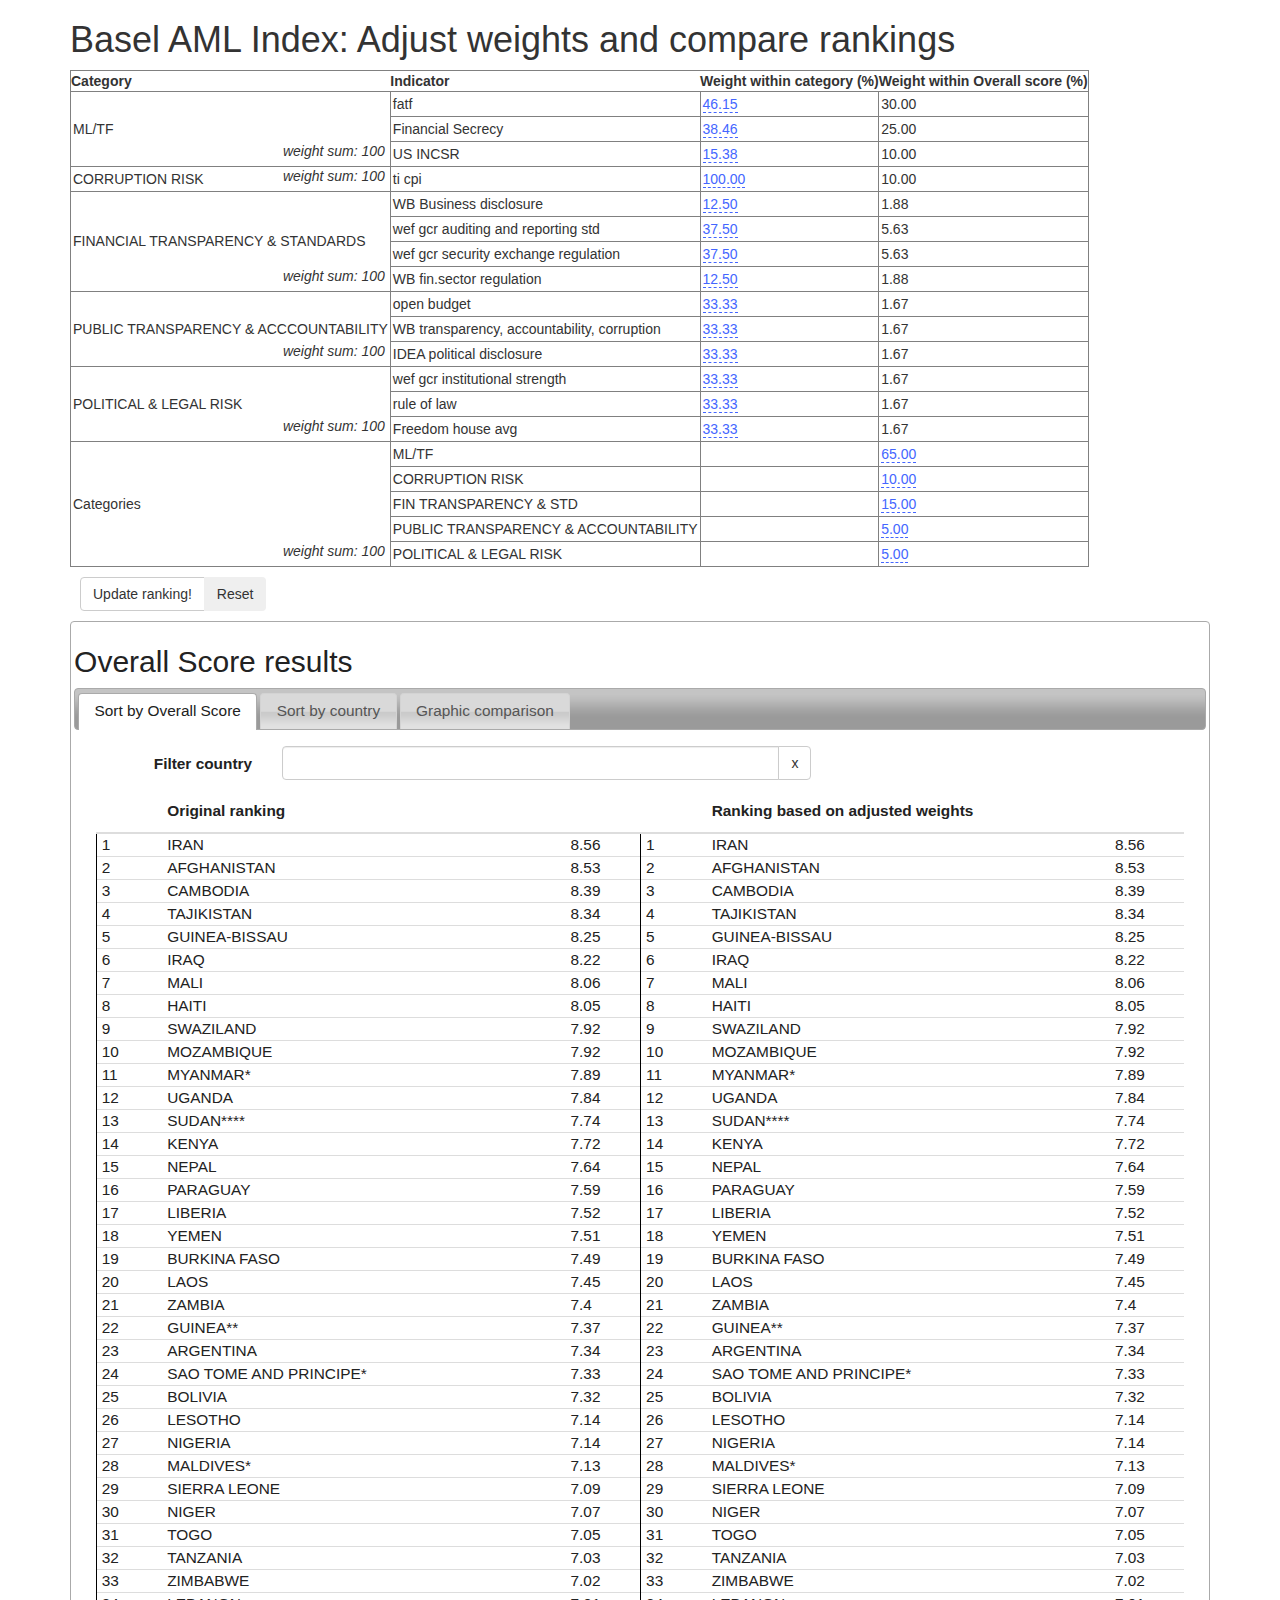
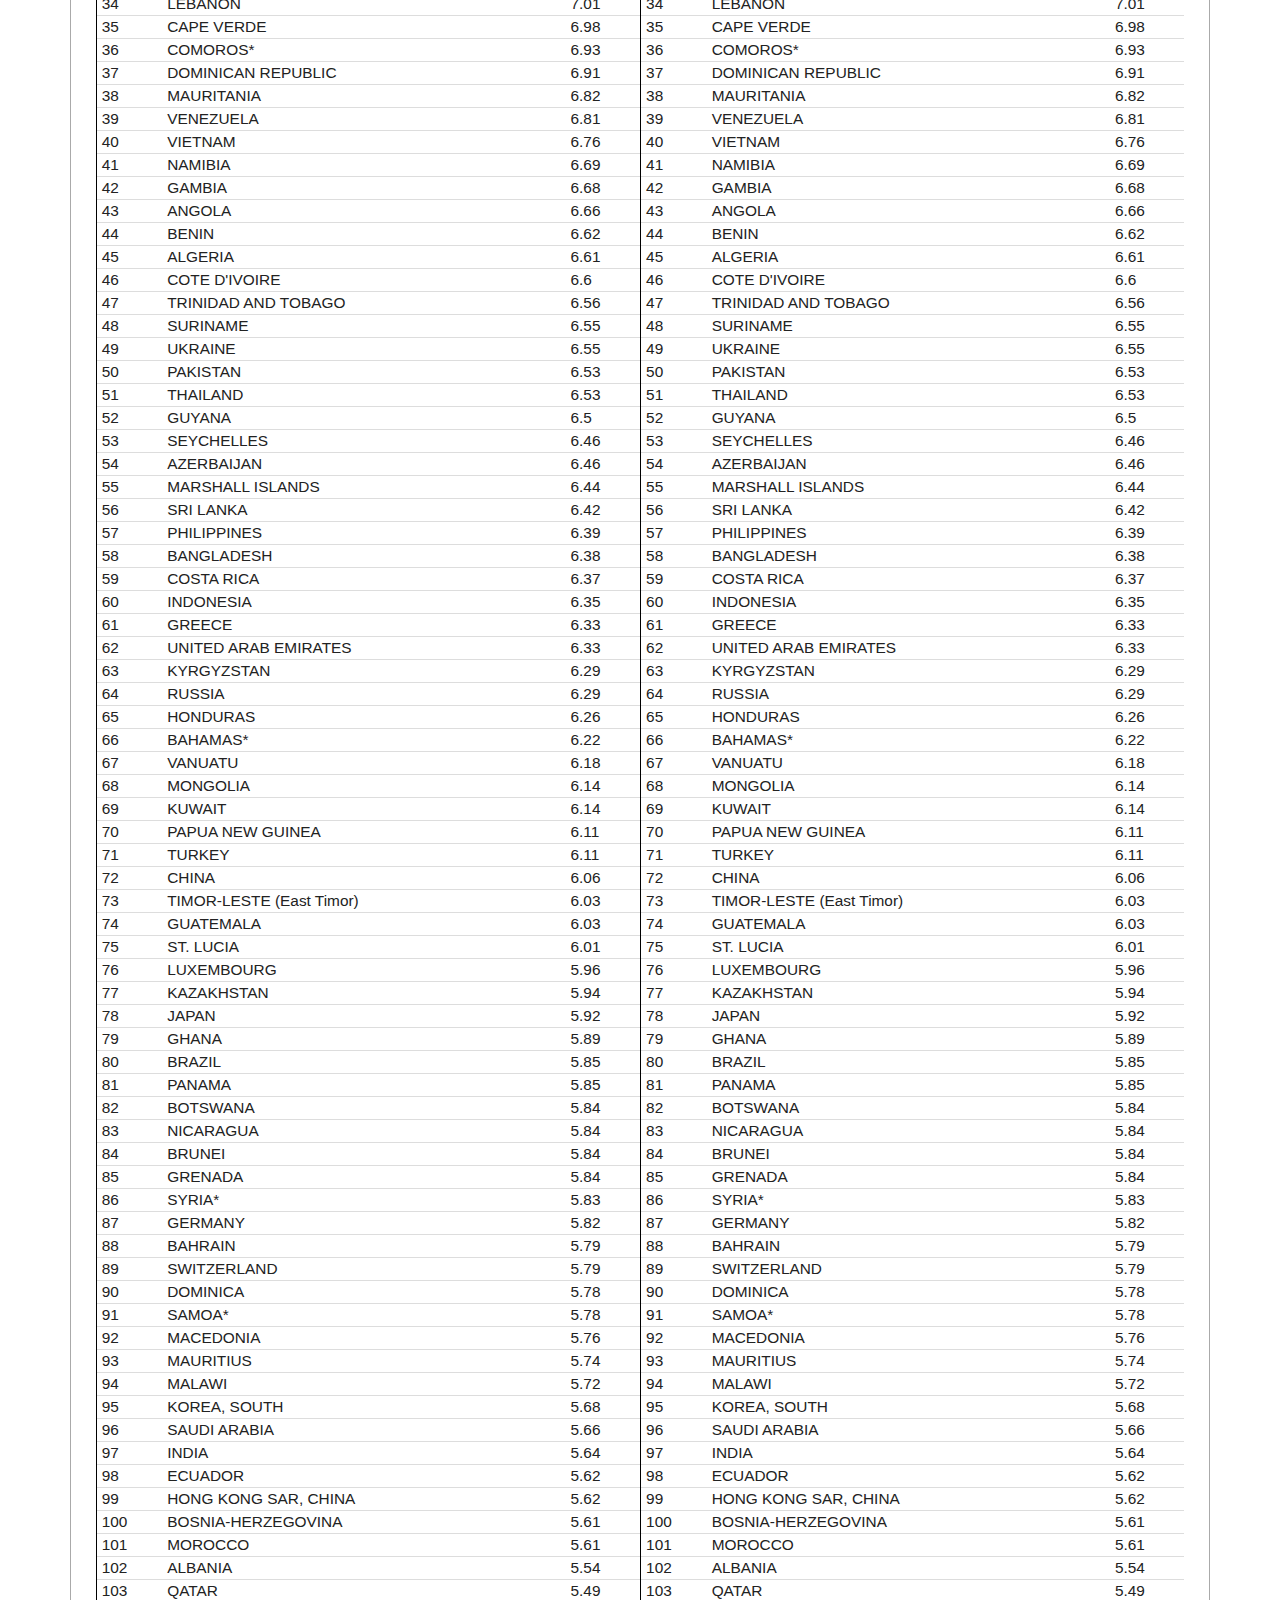
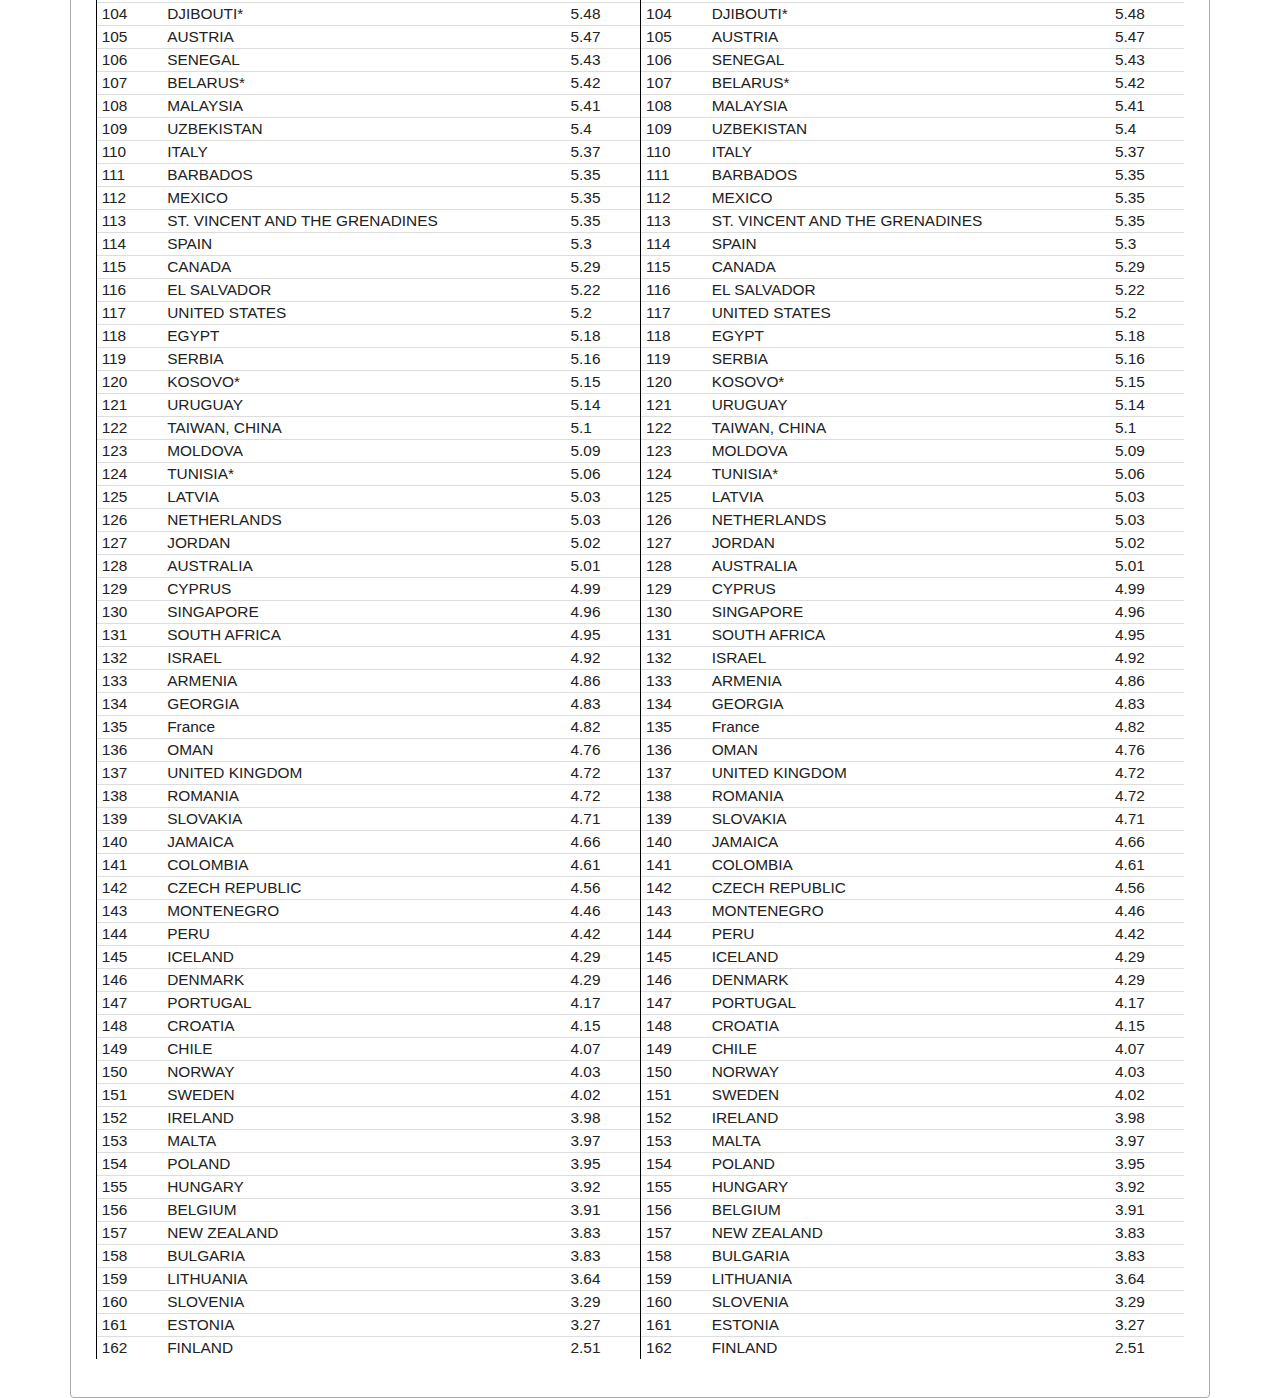
==== commit 94e3b6f5: "updated labels, note, order or ranking result tables" ====
--- a/index.html
+++ b/index.html
@@ -3,7 +3,7 @@
 <head>
   <meta charset="utf-8">
   <meta name="viewport" content="width=device-width, initial-scale=1">
-  <title>D3 Test</title>
+  <title>AML Index weight explorer</title>
 
   <script type="text/javascript" src="bower_components/jquery/dist/jquery.js"></script>
   <script type="text/javascript" src="bower_components/jquery-ui/ui/jquery-ui.js"></script>
@@ -26,11 +26,6 @@
 <div class="container">
 <h1>Basel AML Index: Adjust weights and compare rankings</h1>
 
-
-  <p>Note: Overall score calculation differs slightly from the Excel calculation (r=0.973) currently used to
-    calculate the AML Index. This is because here we directly calcule the osc from the indicators, not via
-    the categories. Probably introduced by missing values.
-  </p>
 
 <table id="weights-ui">
   <tr>
@@ -187,10 +182,10 @@
       <thead>
       <tr>
         <th class="rank"></th>
-        <th>New ranking</th>
+        <th>Original ranking</th>
         <th></th>
         <th class="rank"></th>
-        <th>Original ranking</th>
+        <th>Ranking based on adjusted weights</th>
         <th></th>
       </tr>
       </thead>
@@ -218,10 +213,10 @@
       <thead>
         <tr>
           <th class="rank"></th>
-          <th>New overall scores</th>
+          <th>Original overall scores</th>
           <th></th>
           <th class="rank"></th>
-          <th>Original overall scores</th>
+          <th>Overall scores based on adjusted weights</th>
           <th></th>
         </tr>
       </thead>
@@ -229,8 +224,14 @@
     </table>
   </div>
   <div id="comparison">
-    <div id="scatter">
-    </div>
+    <p>The x-axis represents the overall score based on the currently used weighting. The y-axis represents the
+    overall score based on the weighting specified above.</p>
+    <p>Next to each country, the rank based on the currently used weighing is shown first, followed by the rank
+    based on the weighting specified above.</p>
+    <p>If a country gets a lower rank (closer to 1, i.e. "worse" in terms of risk) with the new weighting than
+      with the old weighting, then it will be above the diagonal, since a lower rank means a higher overall score.</p>
+    <p>If on the other hand a country gets a higher rank in the new weighting, it will be below the diagonal.</p>
+    <div id="scatter"></div>
   </div>
 </div>
 
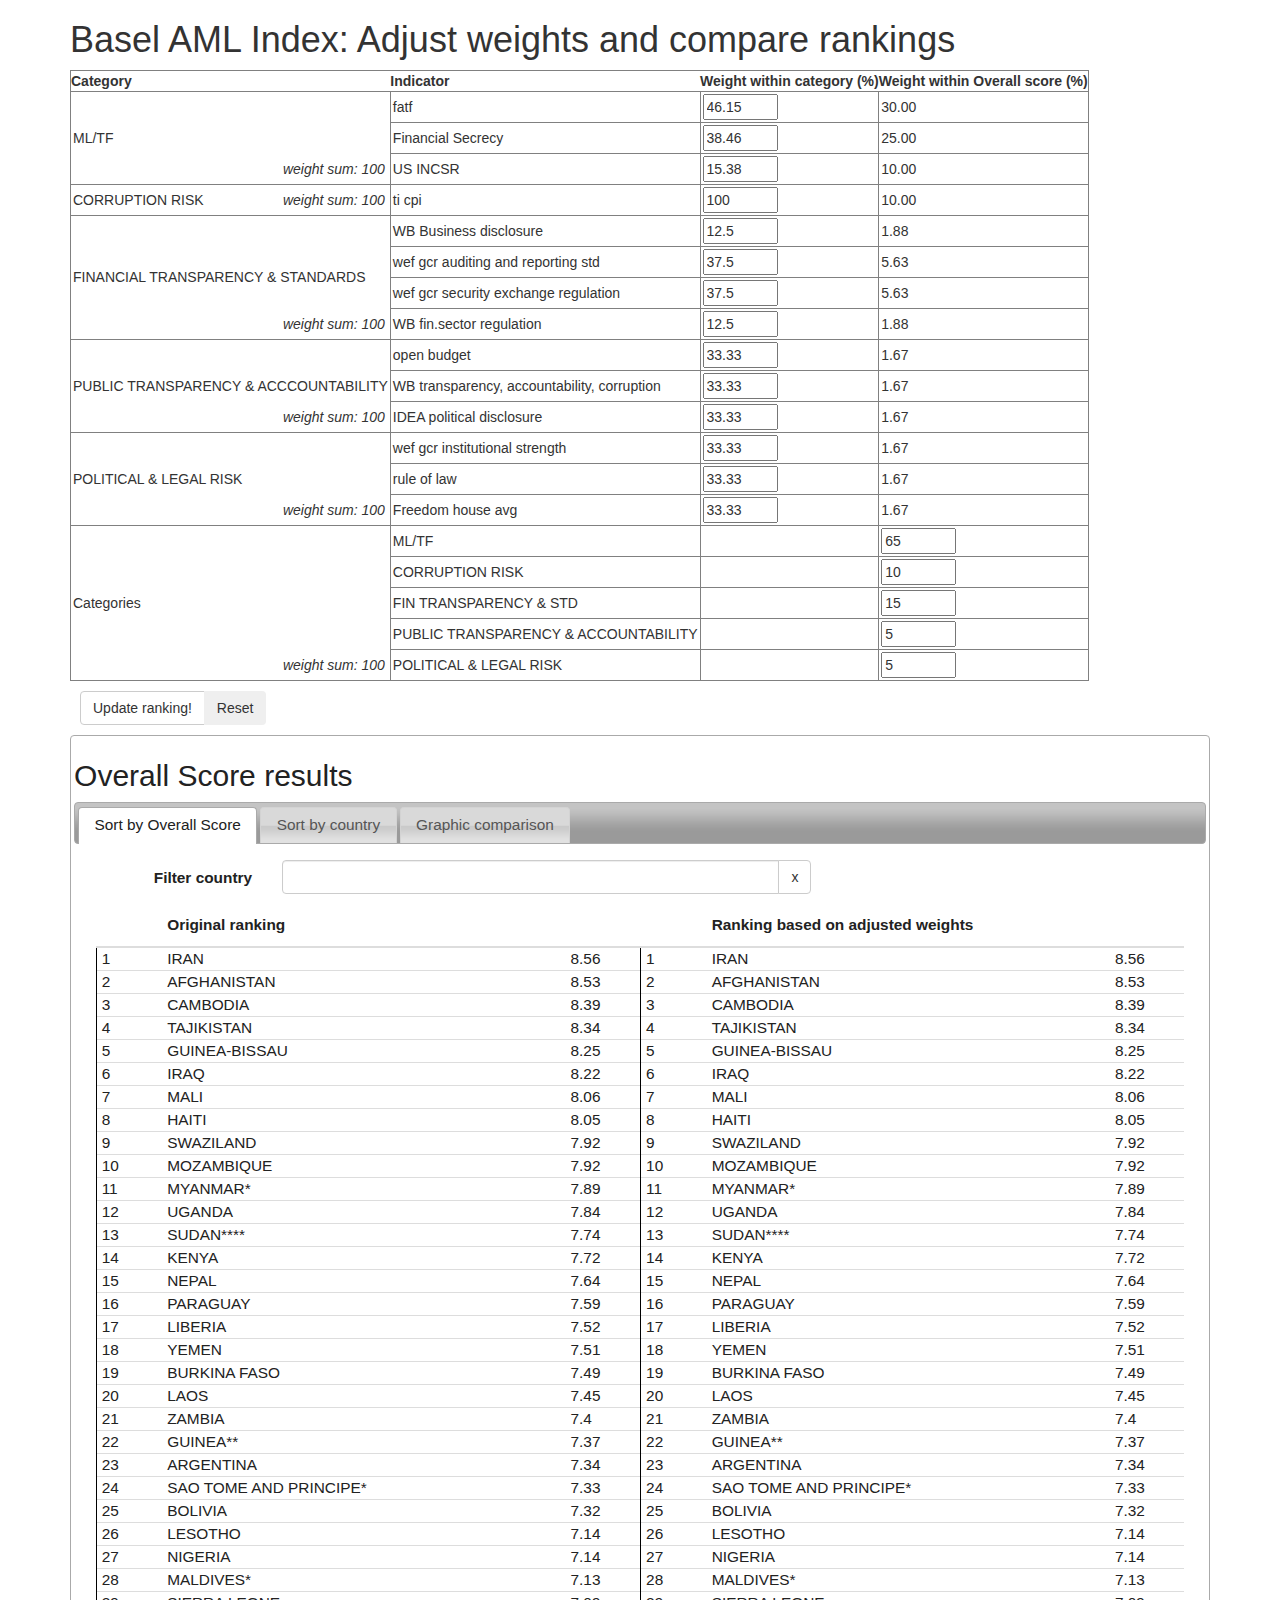
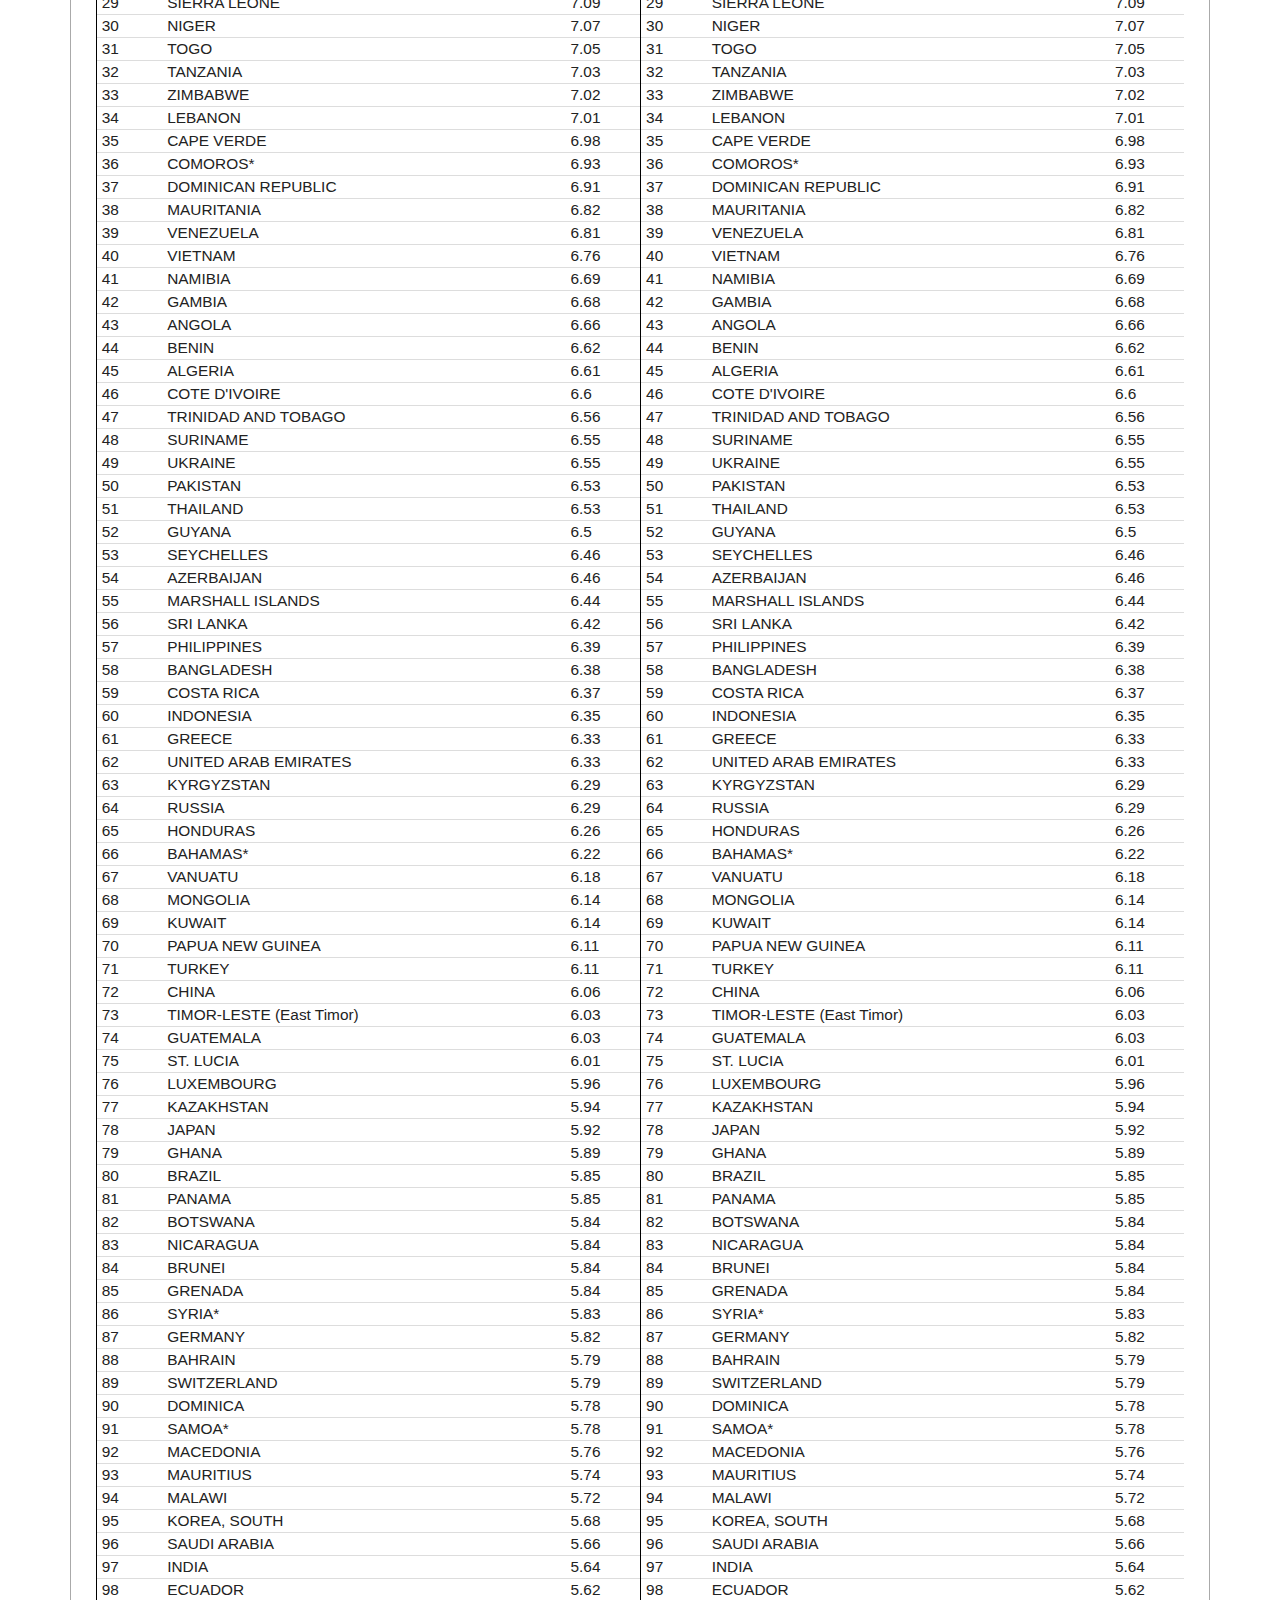
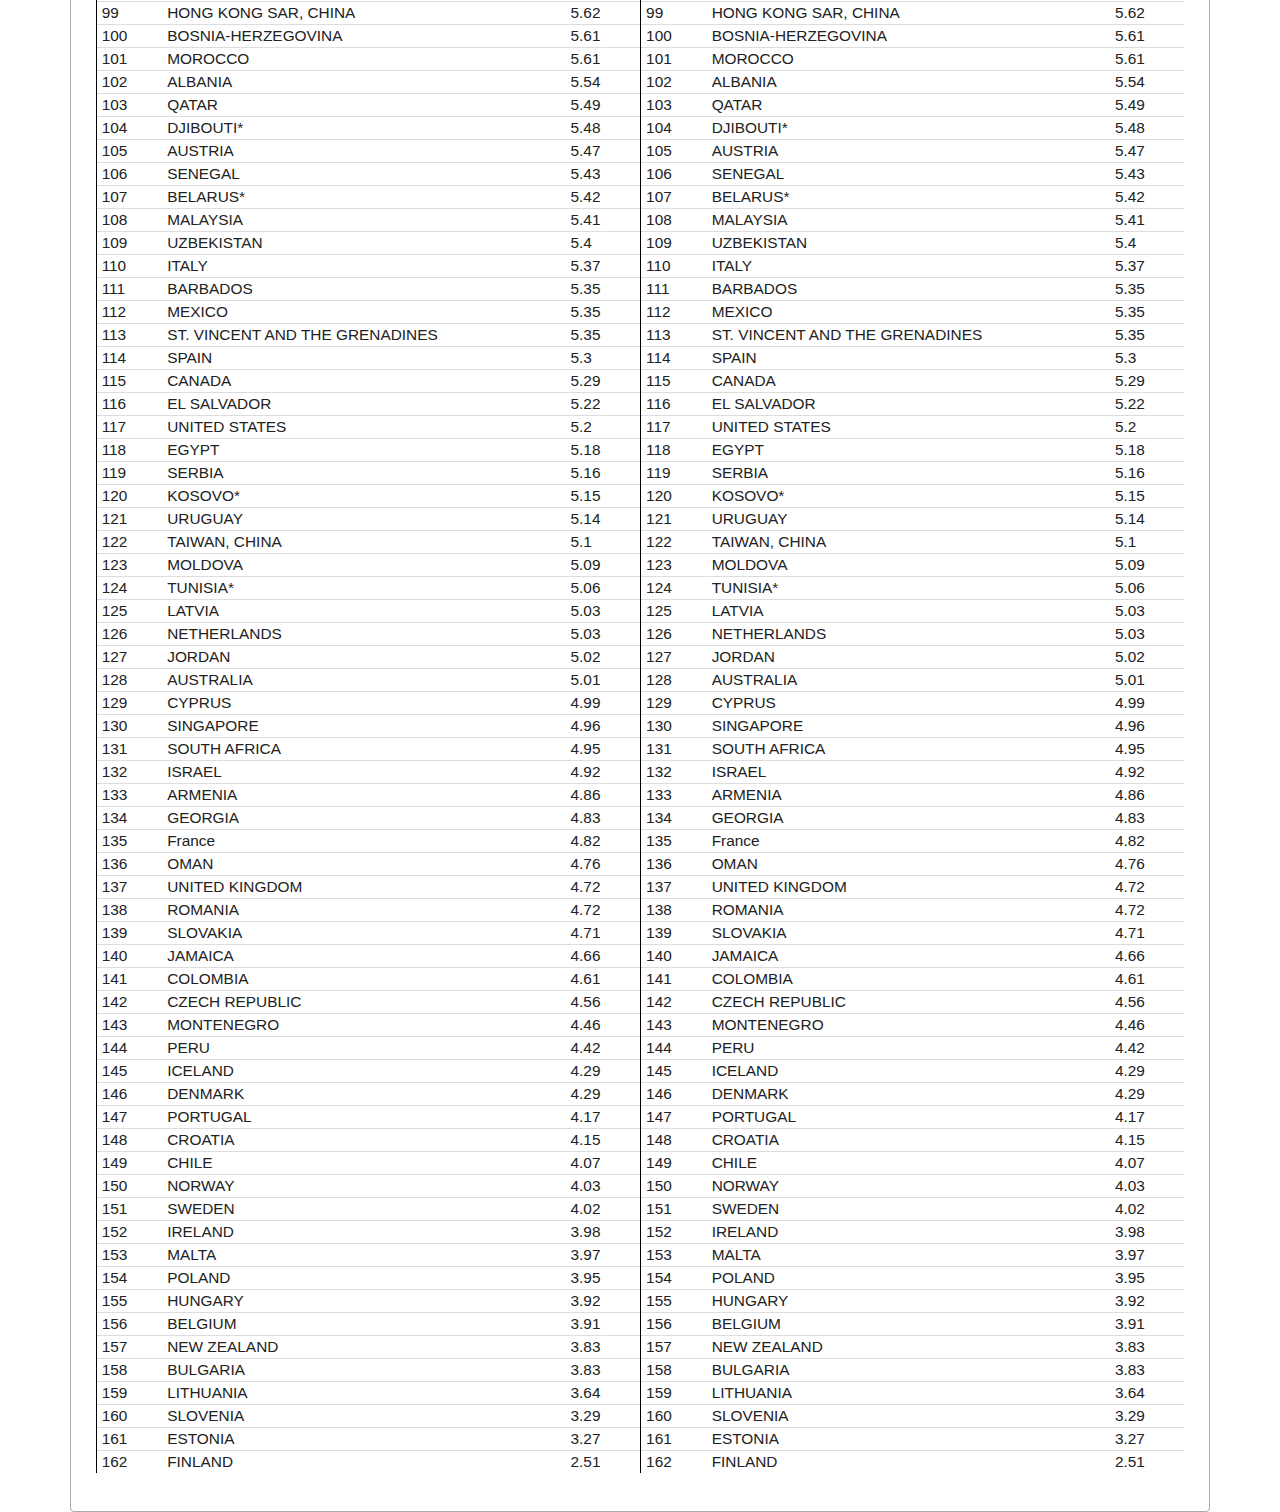
==== commit 8bae8002: "fixed bug in get_weight (0 interpreted as false..)" ====
--- a/index.html
+++ b/index.html
@@ -39,17 +39,17 @@
       <span class="cat-weight-sum ML_TF"></span>
     </td>
     <td>fatf</td>
-    <td class="cat-weight"><span class="TKAdjustableNumber" data-var="fatf" data-format="%.2f" data-min="0" data-max="100"></span></td>
+    <td class="cat-weight"><span class="TKNumberField" data-var="fatf" data-format="%.2f" data-min="0" data-max="100"></span></td>
     <td class="osc-weight"><span data-var="fatf_osc" data-format="%.2f" data-min="0" data-max="100"></span></td>
   </tr>
   <tr class="fin-secrecy">
     <td>Financial Secrecy</td>
-    <td class="cat-weight"><span class="TKAdjustableNumber" data-var="fin_secrecy" data-format="%.2f" data-min="0" data-max="100"></span></td>
+    <td class="cat-weight"><span class="TKNumberField" data-var="fin_secrecy" data-format="%.2f" data-min="0" data-max="100"></span></td>
     <td class="osc-weight"><span data-var="fin_secrecy_osc" data-format="%.2f" data-min="0" data-max="100"></span></td>
   </tr>
   <tr class="us-incsr">
     <td>US INCSR</td>
-    <td class="cat-weight"><span class="TKAdjustableNumber" data-var="us_incsr" data-format="%.2f" data-min="0" data-max="100"></span></td>
+    <td class="cat-weight"><span class="TKNumberField" data-var="us_incsr" data-format="%.2f" data-min="0" data-max="100"></span></td>
     <td class="osc-weight"><span data-var="us_incsr_osc" data-format="%.2f" data-min="0" data-max="100"></span></td>
   </tr>
   <tr class="ti-cpi">
@@ -57,7 +57,7 @@
       <span class="cat-weight-sum CORRUPTION_RISK"></span>
     </td>
     <td>ti cpi</td>
-    <td class="cat-weight"><span class="TKAdjustableNumber" data-var="ti_cpi" data-format="%.2f" data-min="0" data-max="100"></span></td>
+    <td class="cat-weight"><span class="TKNumberField" data-var="ti_cpi" data-format="%.2f" data-min="0" data-max="100"></span></td>
     <td class="osc-weight"><span data-var="ti_cpi_osc" data-format="%.2f" data-min="0" data-max="100"></span></td>
   </tr>
   <tr class="business-disclosure">
@@ -65,22 +65,22 @@
       <span class="cat-weight-sum FIN_TRANSPAR_STD"></span>
     </td>
     <td>WB Business disclosure</td>
-    <td class="cat-weight"><span class="TKAdjustableNumber" data-var="wb_business_disclosure" data-format="%.2f" data-min="0" data-max="100"></span></td>
+    <td class="cat-weight"><span class="TKNumberField" data-var="wb_business_disclosure" data-format="%.2f" data-min="0" data-max="100"></span></td>
     <td class="osc-weight"><span data-var="wb_business_disclosure_osc" data-format="%.2f" data-min="0" data-max="100"></span></td>
   </tr>
   <tr class="wef-gcr-auditing-and-reporting-std">
     <td>wef gcr auditing and reporting std</td>
-    <td class="cat-weight"><span class="TKAdjustableNumber" data-var="wef_auditing_and_reporting_std" data-format="%.2f" data-min="0" data-max="100"></span></td>
+    <td class="cat-weight"><span class="TKNumberField" data-var="wef_auditing_and_reporting_std" data-format="%.2f" data-min="0" data-max="100"></span></td>
     <td class="osc-weight"><span data-var="wef_auditing_and_reporting_std_osc" data-format="%.2f" data-min="0" data-max="100"></span></td>
   </tr>
   <tr class="wef-gcr-security-exchange-regul">
     <td>wef gcr security exchange regulation</td>
-    <td class="cat-weight"><span class="TKAdjustableNumber" data-var="wef_security_exchange_reg" data-format="%.2f" data-min="0" data-max="100"></span></td>
+    <td class="cat-weight"><span class="TKNumberField" data-var="wef_security_exchange_reg" data-format="%.2f" data-min="0" data-max="100"></span></td>
     <td class="osc-weight"><span data-var="wef_security_exchange_reg_osc" data-format="%.2f" data-min="0" data-max="100"></span></td>
   </tr>
   <tr class="wb-fin-sector-regul">
     <td>WB fin.sector regulation</td>
-    <td class="cat-weight"><span class="TKAdjustableNumber" data-var="wb_fin_sector_reg" data-format="%.2f" data-min="0" data-max="100"></span></td>
+    <td class="cat-weight"><span class="TKNumberField" data-var="wb_fin_sector_reg" data-format="%.2f" data-min="0" data-max="100"></span></td>
     <td class="osc-weight"><span data-var="wb_fin_sector_reg_osc" data-format="%.2f" data-min="0" data-max="100"></span></td>
   </tr>
   <tr class="open-budget">
@@ -88,17 +88,17 @@
       <span class="cat-weight-sum PUBLIC_TRANSPAR_ACCOUNT"></span>
     </td>
     <td>open budget</td>
-    <td class="cat-weight"><span class="TKAdjustableNumber" data-var="open_budget" data-format="%.2f" data-min="0" data-max="100"></span></td>
+    <td class="cat-weight"><span class="TKNumberField" data-var="open_budget" data-format="%.2f" data-min="0" data-max="100"></span></td>
     <td class="osc-weight"><span data-var="open_budget_osc" data-format="%.2f" data-min="0" data-max="100"></span></td>
   </tr>
   <tr class="wb-transpar-account-corruption">
     <td>WB transparency, accountability, corruption</td>
-    <td class="cat-weight"><span class="TKAdjustableNumber" data-var="wb_transpar_account_corruption" data-format="%.2f" data-min="0" data-max="100"></span></td>
+    <td class="cat-weight"><span class="TKNumberField" data-var="wb_transpar_account_corruption" data-format="%.2f" data-min="0" data-max="100"></span></td>
     <td class="osc-weight"><span data-var="wb_transpar_account_corruption_osc" data-format="%.2f" data-min="0" data-max="100"></span></td>
   </tr>
   <tr class="idea-political-disclosure">
     <td>IDEA political disclosure</td>
-    <td class="cat-weight"><span class="TKAdjustableNumber" data-var="idea_political_disclosure" data-format="%.2f" data-min="0" data-max="100"></span></td>
+    <td class="cat-weight"><span class="TKNumberField" data-var="idea_political_disclosure" data-format="%.2f" data-min="0" data-max="100"></span></td>
     <td class="osc-weight"><span data-var="idea_political_disclosure_osc" data-format="%.2f" data-min="0" data-max="100"></span></td>
   </tr>
   <tr class="wef-gcr-instit-strength">
@@ -106,17 +106,17 @@
       <span class="cat-weight-sum POLITICAL_LEGAL_RISK"></span>
     </td>
     <td>wef gcr institutional strength</td>
-    <td class="cat-weight"><span class="TKAdjustableNumber" data-var="wef_instit_strength" data-format="%.2f" data-min="0" data-max="100"></span></td>
+    <td class="cat-weight"><span class="TKNumberField" data-var="wef_instit_strength" data-format="%.2f" data-min="0" data-max="100"></span></td>
     <td class="osc-weight"><span data-var="wef_instit_strength_osc" data-format="%.2f" data-min="0" data-max="100"></span></td>
   </tr>
   <tr class="rule-of-law">
     <td>rule of law</td>
-    <td class="cat-weight"><span class="TKAdjustableNumber" data-var="rule_of_law" data-format="%.2f" data-min="0" data-max="100"></span></td>
+    <td class="cat-weight"><span class="TKNumberField" data-var="rule_of_law" data-format="%.2f" data-min="0" data-max="100"></span></td>
     <td class="osc-weight"><span data-var="rule_of_law_osc" data-format="%.2f" data-min="0" data-max="100"></span></td>
   </tr>
   <tr class="freedom-house">
     <td>Freedom house avg</td>
-    <td class="cat-weight"><span class="TKAdjustableNumber" data-var="freedom_house" data-format="%.2f" data-min="0" data-max="100"></span></td>
+    <td class="cat-weight"><span class="TKNumberField" data-var="freedom_house" data-format="%.2f" data-min="0" data-max="100"></span></td>
     <td class="osc-weight"><span data-var="freedom_house_osc" data-format="%.2f" data-min="0" data-max="100"></span></td>
   </tr>
   <tr class="ml-tf category">
@@ -125,27 +125,27 @@
     </td>
     <td>ML/TF</td>
     <td class="cat-weight"></td>
-    <td class="osc-weight"><span class="TKAdjustableNumber" data-var="ML_TF" data-format="%.2f" data-min="0" data-max="100"></span></td>
+    <td class="osc-weight"><span class="TKNumberField" data-var="ML_TF" data-format="%.2f" data-min="0" data-max="100"></span></td>
   </tr>
   <tr class="corruption-risk category">
     <td>CORRUPTION RISK</td>
     <td class="cat-weight"></td>
-    <td class="osc-weight"><span class="TKAdjustableNumber" data-var="CORRUPTION_RISK" data-format="%.2f" data-min="0" data-max="100"></span></td>
+    <td class="osc-weight"><span class="TKNumberField" data-var="CORRUPTION_RISK" data-format="%.2f" data-min="0" data-max="100"></span></td>
   </tr>
   <tr class="fin-transpar-std category">
     <td>FIN TRANSPARENCY & STD</td>
     <td class="cat-weight"></td>
-    <td class="osc-weight"><span class="TKAdjustableNumber" data-var="FIN_TRANSPAR_STD" data-format="%.2f" data-min="0" data-max="100"></span></td>
+    <td class="osc-weight"><span class="TKNumberField" data-var="FIN_TRANSPAR_STD" data-format="%.2f" data-min="0" data-max="100"></span></td>
   </tr>
   <tr class="public-transpar-account category">
     <td>PUBLIC TRANSPARENCY & ACCOUNTABILITY</td>
     <td class="cat-weight"></td>
-    <td class="osc-weight"><span class="TKAdjustableNumber" data-var="PUBLIC_TRANSPAR_ACCOUNT" data-format="%.2f" data-min="0" data-max="100"></span></td>
+    <td class="osc-weight"><span class="TKNumberField" data-var="PUBLIC_TRANSPAR_ACCOUNT" data-format="%.2f" data-min="0" data-max="100"></span></td>
   </tr>
   <tr class="political-legal-risk category">
     <td>POLITICAL & LEGAL RISK</td>
     <td class="cat-weight"></td>
-    <td class="osc-weight"><span class="TKAdjustableNumber" data-var="POLITICAL_LEGAL_RISK" data-format="%.2f" data-min="0" data-max="100"></span></td>
+    <td class="osc-weight"><span class="TKNumberField" data-var="POLITICAL_LEGAL_RISK" data-format="%.2f" data-min="0" data-max="100"></span></td>
   </tr>
 </table>
 
@@ -228,9 +228,10 @@
     overall score based on the weighting specified above.</p>
     <p>Next to each country, the rank based on the currently used weighing is shown first, followed by the rank
     based on the weighting specified above.</p>
-    <p>If a country gets a lower rank (closer to 1, i.e. "worse" in terms of risk) with the new weighting than
-      with the old weighting, then it will be above the diagonal, since a lower rank means a higher overall score.</p>
-    <p>If on the other hand a country gets a higher rank in the new weighting, it will be below the diagonal.</p>
+    <p>The farther a country is from the diagonal, the more it position has changed by adjusting the weights.<br/>
+      If a country gets a lower rank (closer to 1, i.e. "worse" in terms of risk) with the adjusted weighting than
+      with the original weighting, then it will be above the diagonal, since a lower rank means a higher overall score.</p>
+    <p>If on the other hand a country gets a higher rank in the adjusted weighting, it will be below the diagonal.</p>
     <div id="scatter"></div>
   </div>
 </div>
--- a/css/weights.css
+++ b/css/weights.css
@@ -8,6 +8,9 @@
 }
 
 .not-100 {
+    background-color: orange;
+}
+.not-100 input {
     background-color: orange;
 }
 
